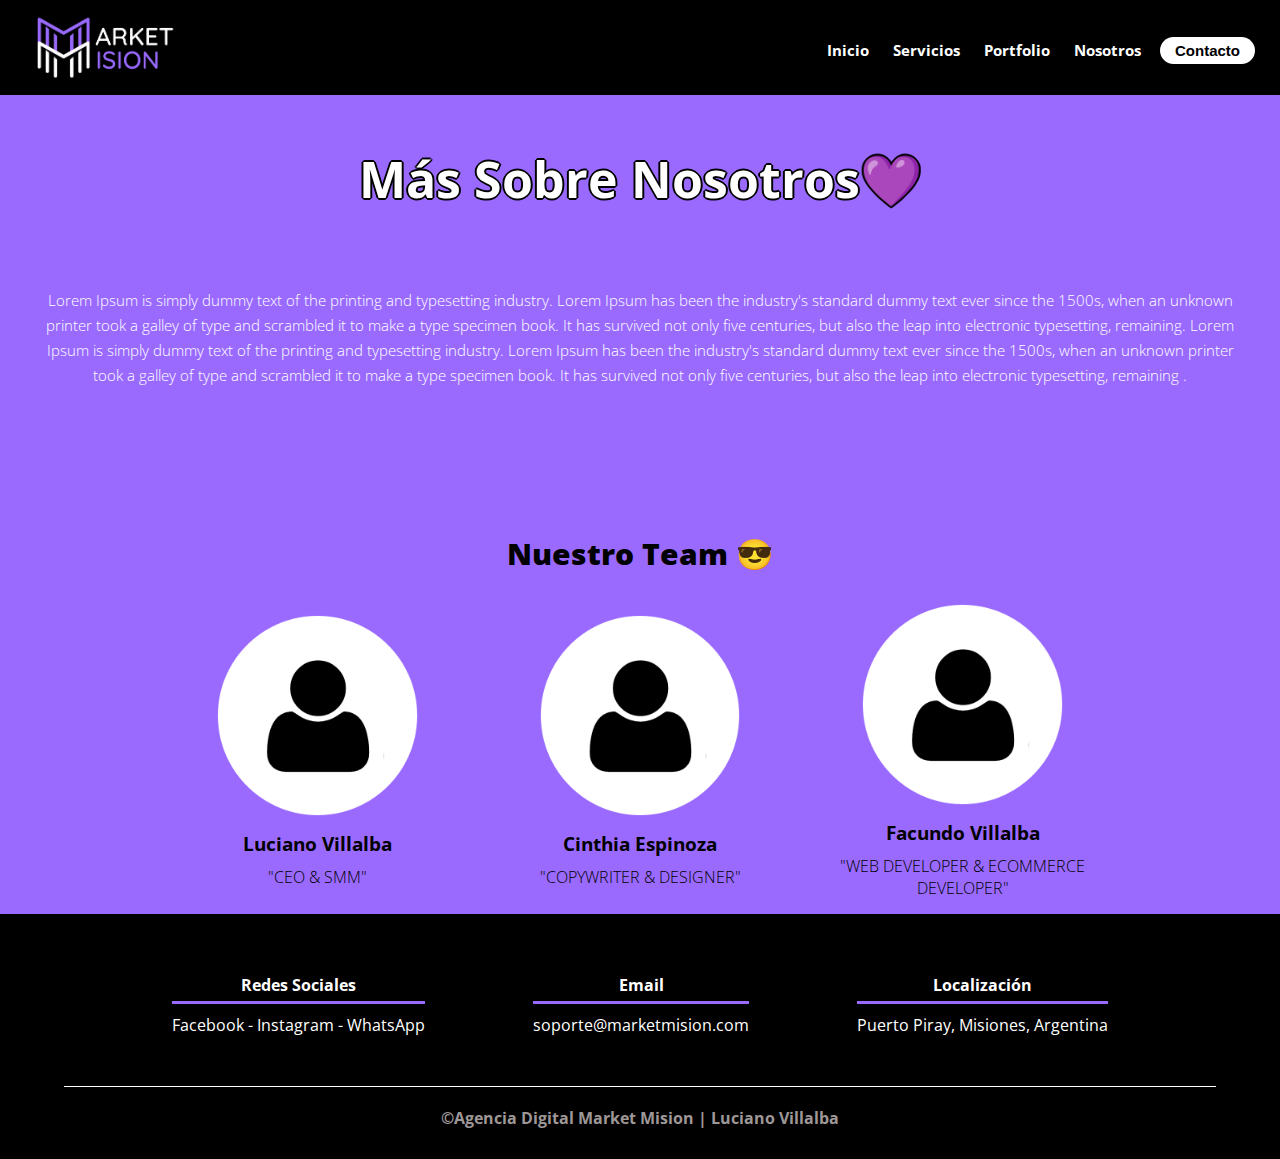
==== pages/about.html @ 04b1ba53 "primer cambio" ====
<!DOCTYPE html>
<html lang="en">

<head>
    <meta charset="UTF-8">
    <meta http-equiv="X-UA-Compatible" content="IE=edge">
    <meta name="viewport" content="width=device-width, initial-scale=1.0">
    <link rel="shortcut icon" href="../assets/img/logo.png" type="image/x-icon">
    <link rel="stylesheet" href="../assets/css/style.css">
    <title>Nosotros</title>
    <link href="https://cdn.jsdelivr.net/npm/bootstrap@5.2.0-beta1/dist/css/bootstrap.min.css" rel="stylesheet" integrity="sha384-0evHe/X+R7YkIZDRvuzKMRqM+OrBnVFBL6DOitfPri4tjfHxaWutUpFmBp4vmVor" crossorigin="anonymous">
</head>

<body>
    <header>
        <a href="../index.html"><img class="logo" src="../assets/img/logo-name.png" alt=""></a>
        <nav>
            <ul>
                <li><a href="../index.html">Inicio</a></li>
                <li><a href="../pages/service.html">Servicios</a></li>
                <li><a href="../pages/portfolio.html">Portfolio</a></li>
                <li><a href="../pages/about.html">Nosotros</a></li>
                <button class="but"><a href="../pages/contact.html">Contacto</a></buttton>
            </ul>
        </nav>    
    </header>
<main class="service-body">
    <section class="content-titulo">
        <article>
            <h1>Más Sobre Nosotros💜</h1>
        </article>
    </section>
        <p class="about-text">
            Lorem Ipsum is simply dummy text of the printing and typesetting industry. Lorem Ipsum has been the industry's standard dummy text ever since the 1500s, when an unknown printer took a galley of type and scrambled it to make a type specimen book. It has
            survived not only five centuries, but also the leap into electronic typesetting, remaining. Lorem Ipsum is simply dummy text of the printing and typesetting industry. Lorem Ipsum has been the industry's standard dummy text ever since the 1500s, when
            an unknown printer took a galley of type and scrambled it to make a type specimen book. It has survived not only five centuries, but also the leap into electronic typesetting, remaining .
        </p>
        <div class="contenedor">
            <h2 class="titulo">Nuestro Team 😎</h2>
            <div class="servicio-contenedor">
                <div class="servicio-i">
                    <img src="../assets/img/team.png" alt="">
                    <h3>Luciano Villalba</h3>
                    <p>"CEO & SMM"</p>
                </div>
                <div class="servicio-i">
                    <img src="../assets/img/team.png" alt="">
                    <h3>Cinthia Espinoza</h3>
                    <p>"COPYWRITER & DESIGNER"</p>
                </div>
                <div class="servicio-i">
                    <img src="../assets/img/team.png" alt="">
                    <h3>Facundo Villalba</h3>
                    <p>"WEB DEVELOPER & ECOMMERCE DEVELOPER"</p>
                </div>
            </div>
        </div>
</main>
    <footer>
        <div class="contenedor-footer">
            <div class="content-f">
                <h4>Redes Sociales</h4>
                <p>Facebook - Instagram - WhatsApp</p>
            </div>
            <div class="content-f">
                <h4>Email</h4>
                <p>soporte@marketmision.com</p>
            </div>
            <div class="content-f">
                <h4>Localización</h4>
                <p>Puerto Piray, Misiones, Argentina</p>
            </div>
        </div>
        <h3 class="titulo-copy">&copy;Agencia Digital Market Mision | Luciano Villalba</h3>
    </footer>
    <script src="https://cdn.jsdelivr.net/npm/bootstrap@5.2.0-beta1/dist/js/bootstrap.bundle.min.js" integrity="sha384-pprn3073KE6tl6bjs2QrFaJGz5/SUsLqktiwsUTF55Jfv3qYSDhgCecCxMW52nD2" crossorigin="anonymous"></script>
</body>

</html>
---- assets/css/style.css ----
@import url('https://fonts.googleapis.com/css2?family=Open+Sans:wght@300&display=swap');
* {
    margin: 0;
    padding: 0;
    box-sizing: border-box;
}

body {
    background: url("https://media.giphy.com/media/OOECJLfSs4Cp6mWW6e/giphy.gif") center no-repeat;
    background-size: cover;
    background-attachment: fixed;
    width: 100%;
    height: 100vh;
    align-items: center;
    text-align: center;
    font-family: 'Open Sans', sans-serif;
}


/* Menú */

header {
    display: flex;
    justify-content: space-between;
    align-items: center;
    padding: 15px 25px 10px;
    background-color: #000;
}

.logo {
    height: 65px;
}

nav ul li {
    display: inline-block;
    padding: 10px 5px 2px;
    margin-right: 10px;
}

nav ul li a {
    color: #fff;
    text-decoration: none;
    font-size: 15px;
    font-weight: bold;
}

nav ul li a:hover {
    color: #fff;
}

li>a::after {
    content: "";
    display: block;
    margin: auto;
    height: 3px;
    width: 0;
    top: 5px;
    background: transparent;
    transition: all 0.3s;
    margin-top: 5px;
}

li>a:hover::after {
    width: 100%;
    background: #fff;
}

.but {
    padding: 5px 15px;
    border-radius: 20px;
    border: none;
    background-color: #fff;
}

.but a {
    color: #000;
    font-size: 15px;
    text-decoration: none;
    font-weight: bold;
}

ul .but:hover,
ul .but a:hover {
    background-color: #3b1d7d;
    color: #fff;
    transition: all 0.3s;
}


/* Encabezado */

.content-titulo {
    padding: 50px;
    display: flex;
    justify-content: center;
    height: 75%;
    align-items: center;
}

.content-titulo h1 {
    font-size: 50px;
    color: #fff;
    font-weight: bold;
    text-shadow: 2px 0 0 #000, -2px 0 0 #000, 0 2px 0 #000, 0 -2px 0 #000, 1px 1px #000, -1px -1px 0 #000, 1px -1px 0 #000, -1px 1px 0 #000;
}

article {
    width: 750px;
    text-align: center;
}

input {
    padding: 12px;
    border: none;
    margin: 10px 0;
    border-radius: 15px;
}

input[value="Ver Más"] {
    font-size: 15px;
    color: #fff;
    background-color: #3b1d7d;
    font-weight: bold;
    cursor: pointer;
    padding: 10px 25px;
}

input[value="Ver Más"]:hover {
    background-color: #fff;
    color: #3b1d7d;
    transition: all .5s;
}


/* Sección ¿Que hacemos? */

.about-services {
    margin-top: 100px;
    background: #9a6aff;
    padding-bottom: 30px;
}

.contenedor {
    padding: 15px 0;
    width: 70%;
    margin: auto;
}

.titulo {
    color: #000;
    font-size: 30px;
    text-align: center;
    margin: 30px 0px;
    font-weight: 900;
}

.servicio-contenedor {
    display: flex;
    justify-content: space-between;
    align-items: center;
}

.servicio-i {
    box-sizing: border-box;
    width: 28%;
    text-align: center;
}

.servicio-i img {
    width: 80%;
}

.servicio-i h3 {
    margin: 10px 0;
}

.servicio-i p {
    font-weight: 300;
    text-align: center;
}

.fondo {
    background-color: #fff;
}


/* grilla */

.grid {
    display: grid;
    background-color: #fff;
    padding-bottom: 3em;
    padding-top: 1em;
    grid-template-columns: repeat(4, 1fr);
    grid-auto-rows: 160px;
    grid-template-areas: "img1 img1 img2 img3" "img1 img1 img4 img4";
    gap: .8em;
}

.galeria__pic {
    position: relative;
    overflow: hidden;
}

.img1 {
    grid-area: img1;
}

.img2 {
    grid-area: img2;
}

.img3 {
    grid-area: img3;
}

.img4 {
    grid-area: img4;
}

.galeria-i {
    width: 100%;
    height: 100%;
    object-fit: cover;
}


/* placa de bootstrap*/

.bg-bs {
    background-color: #3b1d7d;
}

.bg-bs input {
    margin-top: 25px;
    font-size: 15px;
    background-color: #3b1d7d;
    color: #fff;
    font-weight: bold;
    border: 2px solid #9a6aff;
}

.bg-bs input:hover {
    background-color: #fff;
    color: #3b1d7d;
    transition: all .4s;
}


/* Pie de página */

footer {
    background: #000;
    padding: 60px 0 30px 0;
    margin: auto;
}

.contenedor-footer {
    padding: 0;
    display: flex;
    width: 90%;
    justify-content: space-evenly;
    margin: auto;
    padding-bottom: 50px;
    border-bottom: 1px solid #fff;
}

.content-f {
    box-sizing: border-box;
    text-align: center;
}

.content-f h4 {
    color: #fff;
    border-bottom: 3px solid #9a6aff;
    padding-bottom: 5px;
    margin-bottom: 10px;
}

.content-f p {
    color: #fff;
}

.titulo-copy {
    text-align: center;
    font-size: 16px;
    margin: 20px 0 0 0;
    color: #9e9797;
}


/* ------------------------------------------------ */


/* Página Servicios*/

.service-body {
    background-color: #9a6aff;
    text-align: center;
}

.cont-serv {
    width: 29%;
    display: inline-block;
    justify-content: space-around;
    padding: 0px 15px;
    position: relative;
}

.cont-s-caja {
    background: #3b1d7d none repeat scroll 0 0;
    border: 2px solid #fff;
    margin: 30px;
    padding: 30px;
    position: relative;
    text-align: center;
    color: #fff;
    border-radius: 15px;
}

.cont-s-caja h3 {
    font-size: 15px;
}

.cont-s-caja p {
    margin: 25px;
}

.btn-serv {
    font-size: 13px;
    color: #fff;
    font-weight: bold;
    border-radius: 28px;
    background: #9a6aff;
    text-decoration: none;
    padding: 10px;
    cursor: pointer;
}


/* Página de Portafolio*/

.galeria-portfolio {
    display: flex;
    justify-content: space-evenly;
    flex-wrap: wrap;
}

.imagen-portfolio {
    width: 24%;
    margin-bottom: 10px;
    height: 200px;
    overflow: hidden;
    position: relative;
    cursor: pointer;
    box-shadow: 0 0 6px 0 rgb(0 0 0 / 50%);
}

.imagen-portfolio img {
    width: 100%;
    height: 100%;
    object-fit: cover;
    display: block;
}

.hover-img {
    position: absolute;
    width: 100%;
    height: 100%;
    top: 0;
    transform: scale(0);
    background: #3b1d7db9;
    transition: transform .5s;
    display: flex;
    justify-content: center;
    align-items: center;
    flex-direction: column;
}

.hover-img img {
    width: 120px;
    height: 120px;
}

.hover-img p {
    color: #fff;
    font-size: 20px;
    font-weight: bold;
}

.imagen-portfolio:hover .hover-img {
    transform: scale(1);
}


/* Página Nosotros*/

.about-text {
    margin: 25px 45px 0px;
    max-width: 100%;
    min-height: 200px;
    padding: 0;
    color: #fff;
    font-size: 15px;
    font-weight: 300;
    line-height: 25px;
}


/* Página de Contacto*/

form {
    padding: 30px 25px 25px;
    margin: 45px 150px;
    border: 3px solid #fff;
    border-radius: 20px;
    background-color: black;
    text-align: center;
}

form input,
form textarea {
    font-size: 15px;
    padding: 12px;
    margin: 12px auto;
    border: 1px solid #fff;
    color: #fff;
    background-color: #292929;
    border-radius: 4px;
    display: block;
    width: 50vw;
}

form textarea {
    height: 100px;
    resize: none;
}

form input[type="submit"] {
    max-width: 15vw;
    padding: 10px 0px;
    cursor: pointer;
}


/* ----------- Responsive --------------- */

@media screen and (max-width:768px) {
    header {
        background-position: center;
    }
    /* Galeria */
    .imagen-portfolio {
        width: 44%;
    }
    /* servicios */
    .servicio-contenedor {
        justify-content: center;
        flex-direction: column;
    }
    .servicio-i {
        width: 100%;
        text-align: center;
        font-size: 15px;
    }
    .servicio-i:nth-child(1),
    .servicio-i:nth-child(2) {
        margin-bottom: 60px;
    }
    .servicio-i img {
        width: 90%;
    }
    /* footer */
    .contenedor-footer {
        flex-direction: column;
        border: none;
    }
    .content-f {
        margin-bottom: 20px;
        text-align: center;
    }
    .content-f h4 {
        border: none;
    }
    .content-f p {
        color: #ccc;
        border-bottom: 1px solid #9a6aff;
        padding-bottom: 20px;
    }
    .titulo-copy {
        font-size: 15px;
    }
}

@media screen and (max-width: 480px) {
    /* Menú*/
    nav {
        text-align: right;
        padding: 30px 0 0 0;
    }
    nav ul li {
        flex-direction: column;
        margin-right: 5px;
        font-size: 15px;
    }
    h1 {
        font-size: 35px;
    }
    /* Galeria*/
    .imagen-portfolio {
        width: 95%;
    }
    /* footer */
    .contenedor-footer {
        flex-direction: column;
        border: none;
    }
    .content-f {
        margin-bottom: 20px;
        text-align: center;
    }
    .content-f h4 {
        border: none;
    }
    .content-f p {
        color: #ccc;
        border-bottom: 1px solid #9a6aff;
        padding-bottom: 20px;
    }
    .titulo-copy {
        font-size: 15px;
    }
}
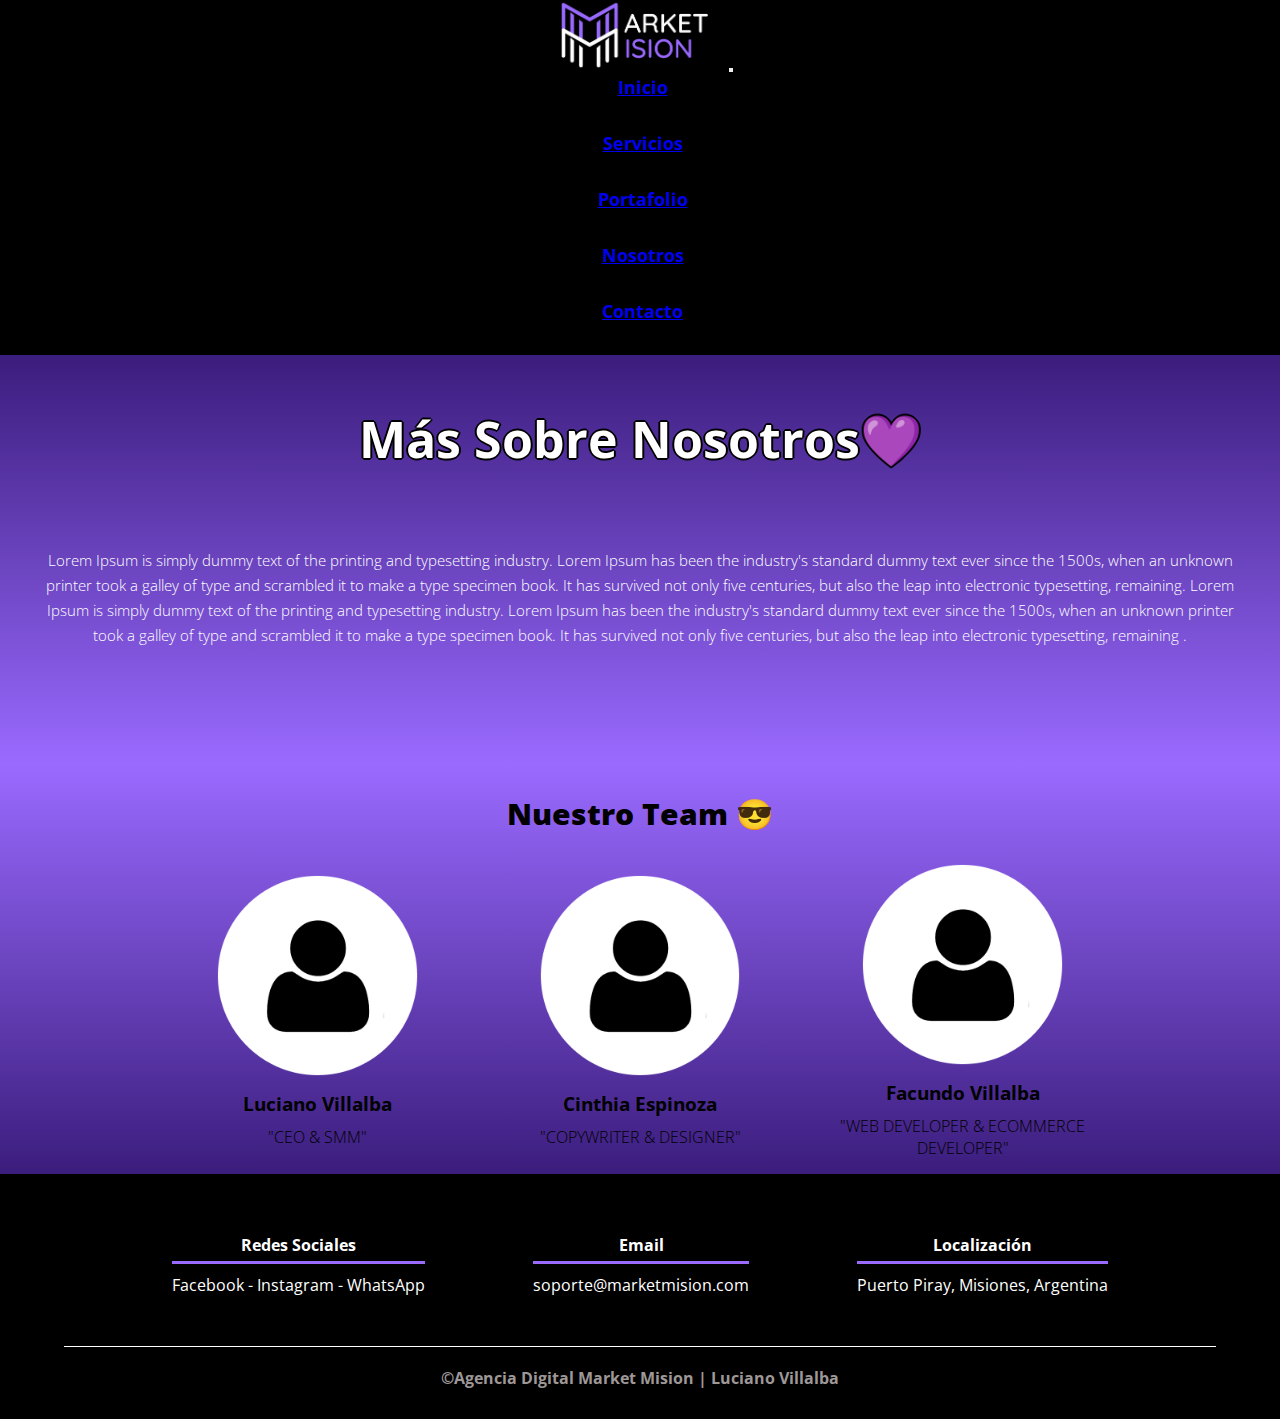
==== commit 130376dd: "bs-agregado" ====
--- a/pages/about.html
+++ b/pages/about.html
@@ -12,28 +12,48 @@
 </head>
 
 <body>
-    <header>
-        <a href="../index.html"><img class="logo" src="../assets/img/logo-name.png" alt=""></a>
-        <nav>
-            <ul>
-                <li><a href="../index.html">Inicio</a></li>
-                <li><a href="../pages/service.html">Servicios</a></li>
-                <li><a href="../pages/portfolio.html">Portfolio</a></li>
-                <li><a href="../pages/about.html">Nosotros</a></li>
-                <button class="but"><a href="../pages/contact.html">Contacto</a></buttton>
-            </ul>
-        </nav>    
-    </header>
-<main class="service-body">
-    <section class="content-titulo">
-        <article>
-            <h1>Más Sobre Nosotros💜</h1>
-        </article>
-    </section>
+    <div class="bg-nav">
+        <nav class="navbar-style navbar navbar-expand-sm navbar-dark ">
+            <div class="container-fluid">
+                <a href="#" class="navbar-brand"><img class="logo" src="../assets/img/logo-name.png" alt=""></a>
+                <button type="button" class="navbar-toggler" data-bs-toggle="collapse" data-bs-target="#MenuNavegacion">
+                            <span class="navbar-toggler-icon"></span>
+                    </button>
+            </div>
+
+            <div id="MenuNavegacion" class="collapse navbar-collapse">
+                <ul class="navbar-nav ms-3">
+                    <li class="nav-item">
+                        <a class="nav-link text-white" href="../index.html">Inicio</a>
+                    </li>
+                    <li class="nav-item">
+                        <a class="nav-link text-white" href="service.html">Servicios</a>
+                    </li>
+                    <li class="nav-item">
+                        <a class="nav-link text-white" href="portfolio.html">Portafolio</a>
+                    </li>
+                    <li class="nav-item">
+                        <a class="nav-link text-white" href="about.html">Nosotros</a>
+                    </li>
+                </ul>
+                <ul class="navbar-nav ms-3">
+                    <li class="nav-item">
+                        <a class="nav-link text-nowrap text-white" href="contact.html">Contacto</a>
+                    </li>
+                </ul>
+            </div>
+        </nav>
+    </div>
+    <main class="service-body">
+        <section class="content-titulo">
+            <article>
+                <h1>Más Sobre Nosotros💜</h1>
+            </article>
+        </section>
         <p class="about-text">
             Lorem Ipsum is simply dummy text of the printing and typesetting industry. Lorem Ipsum has been the industry's standard dummy text ever since the 1500s, when an unknown printer took a galley of type and scrambled it to make a type specimen book. It has
-            survived not only five centuries, but also the leap into electronic typesetting, remaining. Lorem Ipsum is simply dummy text of the printing and typesetting industry. Lorem Ipsum has been the industry's standard dummy text ever since the 1500s, when
-            an unknown printer took a galley of type and scrambled it to make a type specimen book. It has survived not only five centuries, but also the leap into electronic typesetting, remaining .
+            survived not only five centuries, but also the leap into electronic typesetting, remaining. Lorem Ipsum is simply dummy text of the printing and typesetting industry. Lorem Ipsum has been the industry's standard dummy text ever since the 1500s,
+            when an unknown printer took a galley of type and scrambled it to make a type specimen book. It has survived not only five centuries, but also the leap into electronic typesetting, remaining .
         </p>
         <div class="contenedor">
             <h2 class="titulo">Nuestro Team 😎</h2>
@@ -55,7 +75,7 @@
                 </div>
             </div>
         </div>
-</main>
+    </main>
     <footer>
         <div class="contenedor-footer">
             <div class="content-f">
--- a/assets/css/style.css
+++ b/assets/css/style.css
@@ -19,33 +19,23 @@
 
 /* Menú */
 
-header {
-    display: flex;
-    justify-content: space-between;
-    align-items: center;
-    padding: 15px 25px 10px;
+.bg-nav {
     background-color: #000;
+    font-family: 'Open Sans', sans-serif;
 }
 
 .logo {
-    height: 65px;
-}
-
-nav ul li {
-    display: inline-block;
-    padding: 10px 5px 2px;
-    margin-right: 10px;
-}
-
-nav ul li a {
-    color: #fff;
-    text-decoration: none;
-    font-size: 15px;
-    font-weight: bold;
-}
-
-nav ul li a:hover {
-    color: #fff;
+    width: 10em;
+}
+
+.navbar-style {
+    font-weight: bold;
+    font-size: 1.1rem;
+    margin: 0px 25px;
+}
+
+.navbar-style ul li a {
+    margin: 2px 5px 0px;
 }
 
 li>a::after {
@@ -65,27 +55,6 @@
     background: #fff;
 }
 
-.but {
-    padding: 5px 15px;
-    border-radius: 20px;
-    border: none;
-    background-color: #fff;
-}
-
-.but a {
-    color: #000;
-    font-size: 15px;
-    text-decoration: none;
-    font-weight: bold;
-}
-
-ul .but:hover,
-ul .but a:hover {
-    background-color: #3b1d7d;
-    color: #fff;
-    transition: all 0.3s;
-}
-
 
 /* Encabezado */
 
@@ -136,7 +105,7 @@
 
 .about-services {
     margin-top: 100px;
-    background: #9a6aff;
+    background: linear-gradient(#9a6aff, #684aaa, #3b1d7d);
     padding-bottom: 30px;
 }
 
@@ -181,47 +150,6 @@
 
 .fondo {
     background-color: #fff;
-}
-
-
-/* grilla */
-
-.grid {
-    display: grid;
-    background-color: #fff;
-    padding-bottom: 3em;
-    padding-top: 1em;
-    grid-template-columns: repeat(4, 1fr);
-    grid-auto-rows: 160px;
-    grid-template-areas: "img1 img1 img2 img3" "img1 img1 img4 img4";
-    gap: .8em;
-}
-
-.galeria__pic {
-    position: relative;
-    overflow: hidden;
-}
-
-.img1 {
-    grid-area: img1;
-}
-
-.img2 {
-    grid-area: img2;
-}
-
-.img3 {
-    grid-area: img3;
-}
-
-.img4 {
-    grid-area: img4;
-}
-
-.galeria-i {
-    width: 100%;
-    height: 100%;
-    object-fit: cover;
 }
 
 
@@ -295,7 +223,7 @@
 /* Página Servicios*/
 
 .service-body {
-    background-color: #9a6aff;
+    background: linear-gradient(#3b1d7d, #9a6aff, #3b1d7d);
     text-align: center;
 }
 
@@ -316,6 +244,11 @@
     text-align: center;
     color: #fff;
     border-radius: 15px;
+}
+
+.cont-s-caja:hover {
+    transform: scale(1.1);
+    transition: all .5s;
 }
 
 .cont-s-caja h3 {
@@ -446,9 +379,6 @@
 /* ----------- Responsive --------------- */
 
 @media screen and (max-width:768px) {
-    header {
-        background-position: center;
-    }
     /* Galeria */
     .imagen-portfolio {
         width: 44%;
@@ -493,19 +423,6 @@
 }
 
 @media screen and (max-width: 480px) {
-    /* Menú*/
-    nav {
-        text-align: right;
-        padding: 30px 0 0 0;
-    }
-    nav ul li {
-        flex-direction: column;
-        margin-right: 5px;
-        font-size: 15px;
-    }
-    h1 {
-        font-size: 35px;
-    }
     /* Galeria*/
     .imagen-portfolio {
         width: 95%;
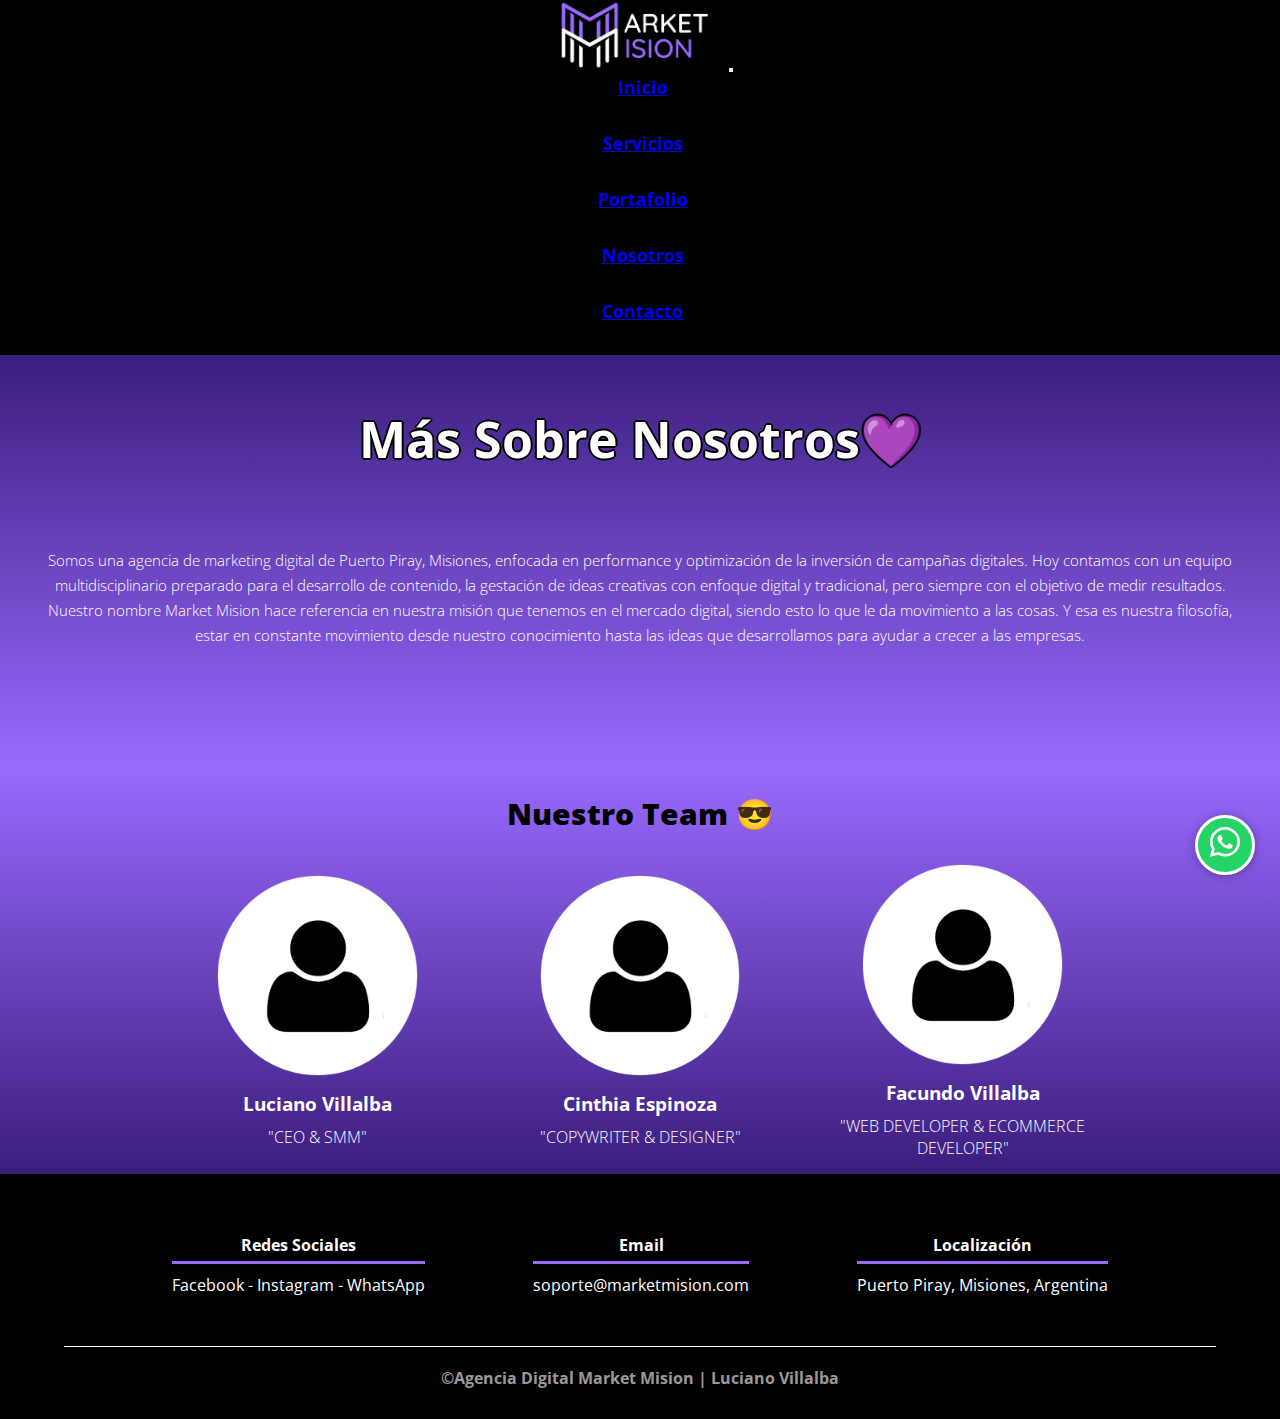
==== commit 16d8e450: "cambio-resp" ====
--- a/pages/about.html
+++ b/pages/about.html
@@ -9,13 +9,15 @@
     <link rel="stylesheet" href="../assets/css/style.css">
     <title>Nosotros</title>
     <link href="https://cdn.jsdelivr.net/npm/bootstrap@5.2.0-beta1/dist/css/bootstrap.min.css" rel="stylesheet" integrity="sha384-0evHe/X+R7YkIZDRvuzKMRqM+OrBnVFBL6DOitfPri4tjfHxaWutUpFmBp4vmVor" crossorigin="anonymous">
+    <link rel="stylesheet" href="https://cdn.jsdelivr.net/npm/bootstrap-icons@1.8.3/font/bootstrap-icons.css">
 </head>
 
 <body>
+    <a href="https://wa.me/5493751542986?text=Hola,%20quisiera%20más%20información%20sobre..." class="whatsapp" target="_blank"><i class="bi bi-whatsapp"></i></a>
     <div class="bg-nav">
         <nav class="navbar-style navbar navbar-expand-sm navbar-dark ">
             <div class="container-fluid">
-                <a href="#" class="navbar-brand"><img class="logo" src="../assets/img/logo-name.png" alt=""></a>
+                <a href="../index.html" class="navbar-brand"><img class="logo" src="../assets/img/logo-name.png" alt=""></a>
                 <button type="button" class="navbar-toggler" data-bs-toggle="collapse" data-bs-target="#MenuNavegacion">
                             <span class="navbar-toggler-icon"></span>
                     </button>
@@ -50,11 +52,9 @@
                 <h1>Más Sobre Nosotros💜</h1>
             </article>
         </section>
-        <p class="about-text">
-            Lorem Ipsum is simply dummy text of the printing and typesetting industry. Lorem Ipsum has been the industry's standard dummy text ever since the 1500s, when an unknown printer took a galley of type and scrambled it to make a type specimen book. It has
-            survived not only five centuries, but also the leap into electronic typesetting, remaining. Lorem Ipsum is simply dummy text of the printing and typesetting industry. Lorem Ipsum has been the industry's standard dummy text ever since the 1500s,
-            when an unknown printer took a galley of type and scrambled it to make a type specimen book. It has survived not only five centuries, but also the leap into electronic typesetting, remaining .
-        </p>
+        <p class="about-text">Somos una agencia de marketing digital de Puerto Piray, Misiones, enfocada en performance y optimización de la inversión de campañas digitales. Hoy contamos con un equipo multidisciplinario preparado para el desarrollo de contenido, la gestación
+            de ideas creativas con enfoque digital y tradicional, pero siempre con el objetivo de medir resultados. Nuestro nombre Market Mision hace referencia en nuestra misión que tenemos en el mercado digital, siendo esto lo que le da movimiento a
+            las cosas. Y esa es nuestra filosofía, estar en constante movimiento desde nuestro conocimiento hasta las ideas que desarrollamos para ayudar a crecer a las empresas.</p>
         <div class="contenedor">
             <h2 class="titulo">Nuestro Team 😎</h2>
             <div class="servicio-contenedor">
--- a/assets/css/style.css
+++ b/assets/css/style.css
@@ -30,7 +30,7 @@
 
 .navbar-style {
     font-weight: bold;
-    font-size: 1.1rem;
+    font-size: 1.1em;
     margin: 0px 25px;
 }
 
@@ -140,16 +140,14 @@
 }
 
 .servicio-i h3 {
+    color: #fff;
     margin: 10px 0;
 }
 
 .servicio-i p {
+    color: #fff;
     font-weight: 300;
     text-align: center;
-}
-
-.fondo {
-    background-color: #fff;
 }
 
 
@@ -217,6 +215,33 @@
 }
 
 
+/* Botón WhatsApp */
+
+.whatsapp {
+    position: fixed;
+    width: 60px;
+    height: 60px;
+    bottom: 25px;
+    right: 25px;
+    padding: 3px 2px 10px;
+    background-color: #25d366;
+    color: #FFF;
+    box-shadow: 0px 1px 10px rgb(0 0 0 / 30%);
+    border-radius: 50px;
+    border: 3px solid #fff;
+    text-align: center;
+    font-size: 30px;
+    z-index: 99;
+}
+
+.whatsapp:hover {
+    background-color: #fff;
+    color: #25d366;
+    border: 3px solid #25d366;
+    transition: all .5s;
+}
+
+
 /* ------------------------------------------------ */
 
 
@@ -246,7 +271,7 @@
     border-radius: 15px;
 }
 
-.cont-s-caja:hover {
+.cont-serv:hover {
     transform: scale(1.1);
     transition: all .5s;
 }
@@ -256,7 +281,7 @@
 }
 
 .cont-s-caja p {
-    margin: 25px;
+    margin: 0px 25px 25px;
 }
 
 .btn-serv {
@@ -268,6 +293,13 @@
     text-decoration: none;
     padding: 10px;
     cursor: pointer;
+}
+
+.btn-serv:hover {
+    border: 2px solid #fff;
+    background: #3b1d7d;
+    transition: all .4s;
+    color: #fff;
 }
 
 
@@ -343,12 +375,28 @@
 /* Página de Contacto*/
 
 form {
-    padding: 30px 25px 25px;
+    padding: 50px 25px 25px;
     margin: 45px 150px;
     border: 3px solid #fff;
     border-radius: 20px;
-    background-color: black;
-    text-align: center;
+    background-color: #000;
+    text-align: center;
+}
+
+form>div {
+    position: absolute;
+    top: 45%;
+    left: 50%;
+    padding: 10px 10px 5px;
+    transform: translate(-50%, -50%);
+    background-color: #000;
+    border: 3px solid #fff;
+    border-radius: 50px;
+    text-align: center;
+}
+
+form>div>img {
+    width: 90px;
 }
 
 form input,
@@ -420,6 +468,35 @@
     .titulo-copy {
         font-size: 15px;
     }
+    /* ----- service -----*/
+    .cont-lg {
+        justify-content: center;
+        flex-direction: column;
+    }
+    .cont-serv {
+        width: 100%;
+        text-align: center;
+        font-size: 16px;
+    }
+    /* ----- contact -----*/
+    form {
+        margin: 20px 15px;
+        padding: 50px 10px;
+    }
+    form>div {
+        display: none;
+    }
+    form>div>img {
+        width: 50px;
+    }
+    form textarea,
+    form input {
+        width: 50vw;
+        font-size: 10px;
+    }
+    form input[type="submit"] {
+        width: 10vw;
+    }
 }
 
 @media screen and (max-width: 480px) {
@@ -447,4 +524,19 @@
     .titulo-copy {
         font-size: 15px;
     }
+    /* ----- contact -----*/
+    form {
+        margin: 20px 15px;
+        padding: 50px 15px;
+    }
+    form>div {
+        display: none;
+    }
+    form textarea,
+    form input {
+        width: 20vh;
+    }
+    form input[type="submit"] {
+        width: 20vw;
+    }
 }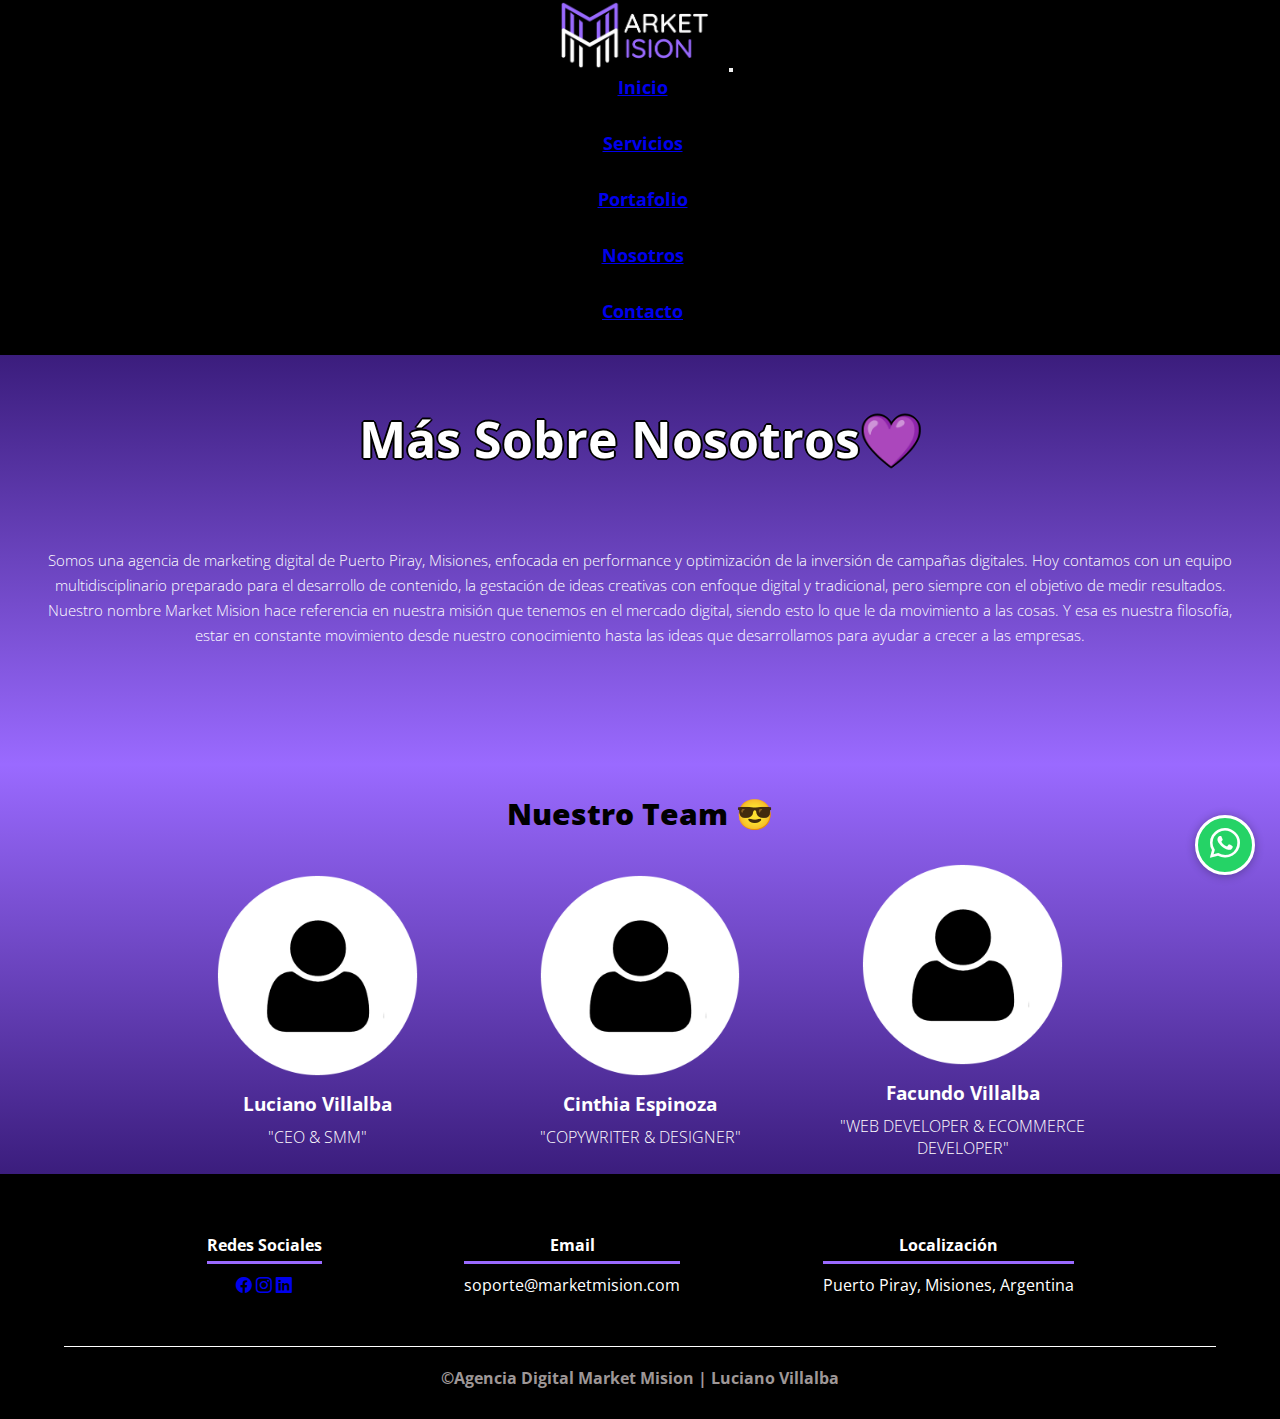
==== commit 4045e2ea: "segunda-prepa" ====
--- a/pages/about.html
+++ b/pages/about.html
@@ -80,7 +80,13 @@
         <div class="contenedor-footer">
             <div class="content-f">
                 <h4>Redes Sociales</h4>
-                <p>Facebook - Instagram - WhatsApp</p>
+                <ul class="list-unstyled">
+                    <li class="d-flex justify-content-evenly">
+                        <a href="#"><i class="bi bi-facebook fs-3 text-white"></i></a>
+                        <a href="#"><i class="bi bi-instagram fs-3 text-white"></i></a>
+                        <a href="#"><i class="bi bi-linkedin fs-3 text-white"></i></a>
+                    </li>
+                </ul>
             </div>
             <div class="content-f">
                 <h4>Email</h4>
--- a/assets/css/style.css
+++ b/assets/css/style.css
@@ -38,7 +38,7 @@
     margin: 2px 5px 0px;
 }
 
-li>a::after {
+nav ul li>a::after {
     content: "";
     display: block;
     margin: auto;
@@ -69,12 +69,19 @@
 .content-titulo h1 {
     font-size: 50px;
     color: #fff;
-    font-weight: bold;
     text-shadow: 2px 0 0 #000, -2px 0 0 #000, 0 2px 0 #000, 0 -2px 0 #000, 1px 1px #000, -1px -1px 0 #000, 1px -1px 0 #000, -1px 1px 0 #000;
 }
 
+.content-titulo h3 {
+    margin: 25px 0px;
+    font-size: 25px;
+    letter-spacing: 3px;
+    color: #ccc;
+    text-shadow: 1px 0 0 #000, -1px 0 0 #000, 0 1px 0 #000, 0 -1px 0 #000, 1px 1px #000, -1px -1px 0 #000, 1px -1px 0 #000, -1px 1px 0 #000;
+}
+
 article {
-    width: 750px;
+    width: 780px;
     text-align: center;
 }
 
@@ -85,7 +92,7 @@
     border-radius: 15px;
 }
 
-input[value="Ver Más"] {
+input[value="Ver más"] {
     font-size: 15px;
     color: #fff;
     background-color: #3b1d7d;
@@ -94,17 +101,55 @@
     padding: 10px 25px;
 }
 
-input[value="Ver Más"]:hover {
+input[value="Ver más"]:hover {
     background-color: #fff;
     color: #3b1d7d;
     transition: all .5s;
 }
 
 
+/* primer section */
+
+.bg-first {
+    margin-top: 100px;
+    height: 420px;
+    background: linear-gradient(#fff, #ccc, #9a6aff);
+    padding: 90px 0px;
+    text-align: center;
+}
+
+.bg-first h3 {
+    font-size: 36px;
+    margin-bottom: 20px;
+    text-transform: uppercase;
+    color: #3b1d7d;
+    letter-spacing: 0.05em;
+}
+
+.bg-first p {
+    margin: 45px 120px;
+    font-size: 15px;
+    font-weight: bold;
+    font-family: 'Comic Sans', sans-serif;
+}
+
+.bg-first .bt-init {
+    border: 2px solid #3b1d7d;
+    border-radius: 30px;
+    color: #3b1d7d;
+}
+
+.bg-first .bt-init:hover {
+    background-color: #3b1d7d;
+    color: #fff;
+    border: 2px solid #fff;
+    transition: all .2s;
+}
+
+
 /* Sección ¿Que hacemos? */
 
 .about-services {
-    margin-top: 100px;
     background: linear-gradient(#9a6aff, #684aaa, #3b1d7d);
     padding-bottom: 30px;
 }
@@ -178,7 +223,7 @@
 footer {
     background: #000;
     padding: 60px 0 30px 0;
-    margin: auto;
+    margin: auto auto 0px;
 }
 
 .contenedor-footer {
@@ -223,7 +268,7 @@
     height: 60px;
     bottom: 25px;
     right: 25px;
-    padding: 3px 2px 10px;
+    padding: 4px 2px 10px;
     background-color: #25d366;
     color: #FFF;
     box-shadow: 0px 1px 10px rgb(0 0 0 / 30%);
@@ -427,6 +472,18 @@
 /* ----------- Responsive --------------- */
 
 @media screen and (max-width:768px) {
+    /* encabezado */
+    .content-titulo {
+        padding: 0px 40px;
+        margin: 10px;
+    }
+    /* primer section */
+    .bg-first {
+        padding: 15px;
+    }
+    .bg-first p {
+        margin: 25px;
+    }
     /* Galeria */
     .imagen-portfolio {
         width: 44%;
@@ -500,6 +557,13 @@
 }
 
 @media screen and (max-width: 480px) {
+    /* primer section */
+    .bg-first {
+        padding: 5px 2px;
+    }
+    .bg-first p {
+        margin: 5px;
+    }
     /* Galeria*/
     .imagen-portfolio {
         width: 95%;
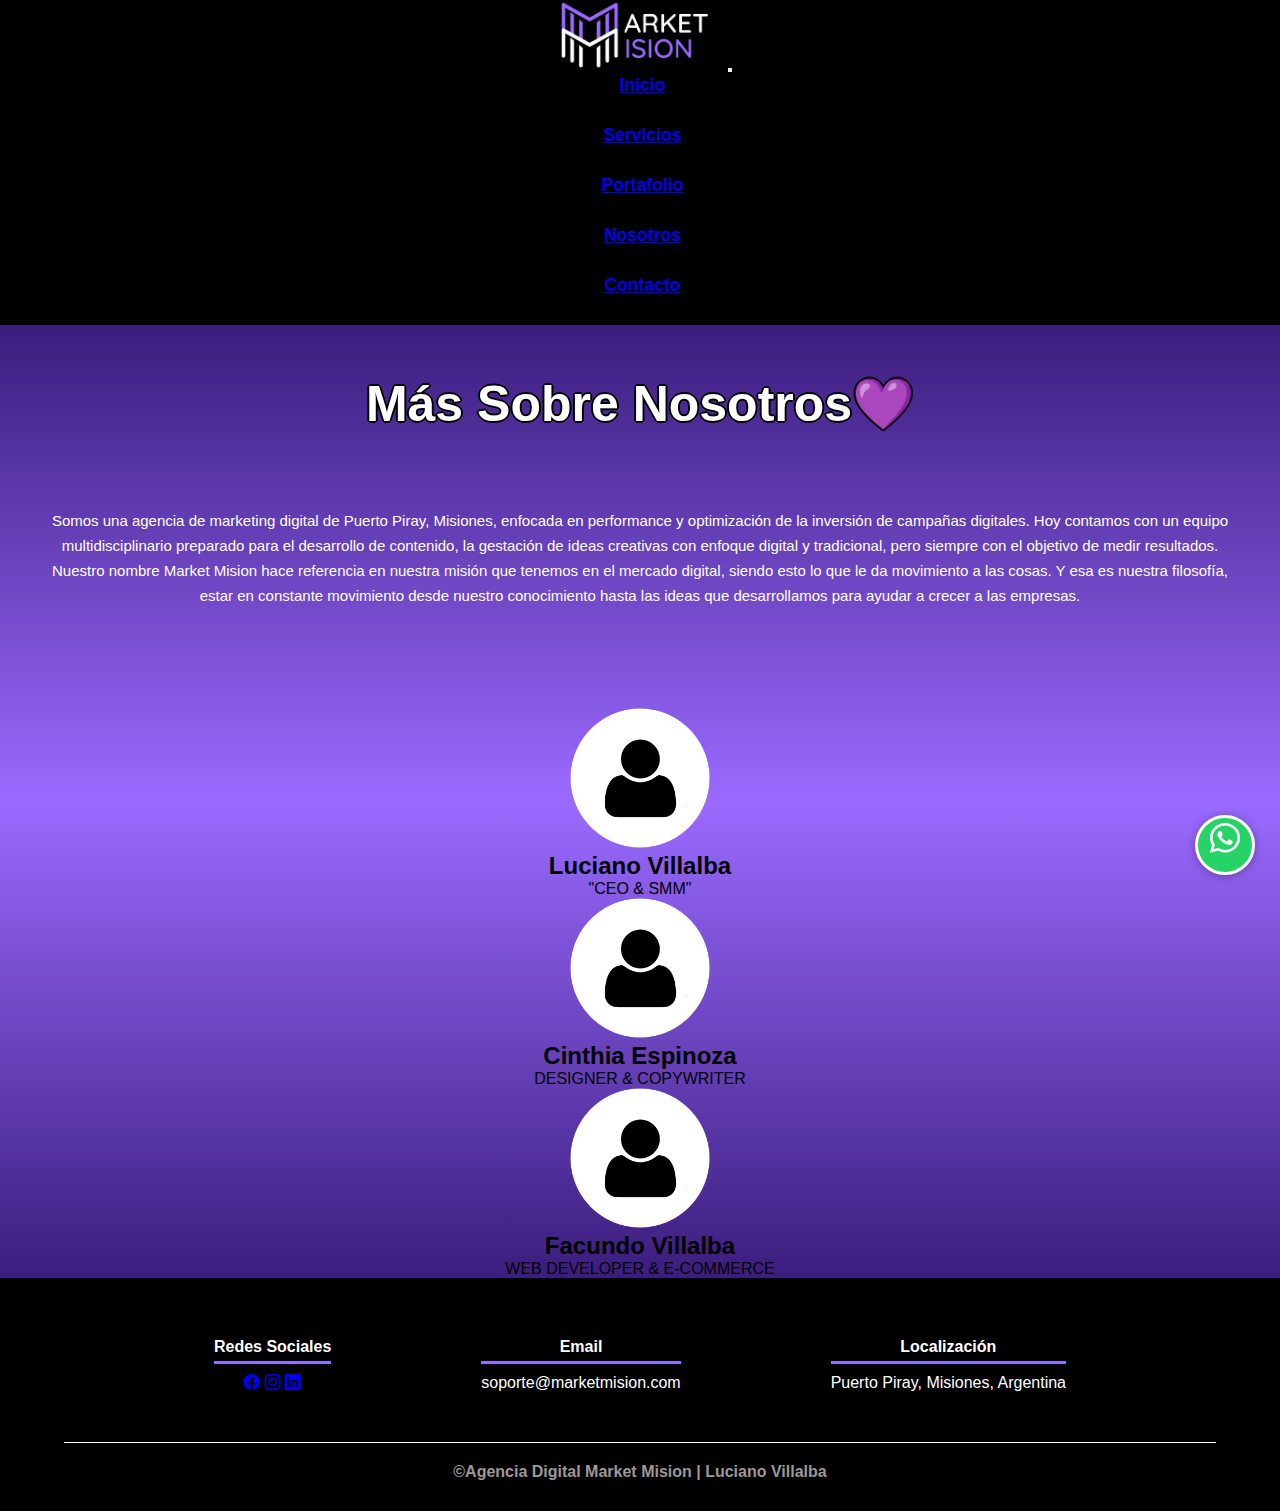
==== commit b5b93a31: "cambios sass" ====
--- a/pages/about.html
+++ b/pages/about.html
@@ -47,6 +47,7 @@
         </nav>
     </div>
     <main class="service-body">
+
         <section class="content-titulo">
             <article>
                 <h1>Más Sobre Nosotros💜</h1>
@@ -55,26 +56,27 @@
         <p class="about-text">Somos una agencia de marketing digital de Puerto Piray, Misiones, enfocada en performance y optimización de la inversión de campañas digitales. Hoy contamos con un equipo multidisciplinario preparado para el desarrollo de contenido, la gestación
             de ideas creativas con enfoque digital y tradicional, pero siempre con el objetivo de medir resultados. Nuestro nombre Market Mision hace referencia en nuestra misión que tenemos en el mercado digital, siendo esto lo que le da movimiento a
             las cosas. Y esa es nuestra filosofía, estar en constante movimiento desde nuestro conocimiento hasta las ideas que desarrollamos para ayudar a crecer a las empresas.</p>
-        <div class="contenedor">
-            <h2 class="titulo">Nuestro Team 😎</h2>
-            <div class="servicio-contenedor">
-                <div class="servicio-i">
-                    <img src="../assets/img/team.png" alt="">
-                    <h3>Luciano Villalba</h3>
+
+        <div class="container marketing">
+            <div class="row pb-5 text-white">
+                <div class="col-lg-4">
+                    <img class="rounded-circle" src="../assets/img/team.png" width="140" height="140">
+                    <h2>Luciano Villalba</h2>
                     <p>"CEO & SMM"</p>
                 </div>
-                <div class="servicio-i">
-                    <img src="../assets/img/team.png" alt="">
-                    <h3>Cinthia Espinoza</h3>
-                    <p>"COPYWRITER & DESIGNER"</p>
+                <div class="col-lg-4">
+                    <img class="rounded-circle" src="../assets/img/team.png" alt="Generic placeholder image" width="140" height="140">
+                    <h2>Cinthia Espinoza</h2>
+                    <p>DESIGNER & COPYWRITER</p>
                 </div>
-                <div class="servicio-i">
-                    <img src="../assets/img/team.png" alt="">
-                    <h3>Facundo Villalba</h3>
-                    <p>"WEB DEVELOPER & ECOMMERCE DEVELOPER"</p>
+                <div class="col-lg-4">
+                    <img class="rounded-circle" src="../assets/img/team.png" alt="Generic placeholder image" width="140" height="140">
+                    <h2>Facundo Villalba</h2>
+                    <p>WEB DEVELOPER & E-COMMERCE</p>
                 </div>
             </div>
         </div>
+
     </main>
     <footer>
         <div class="contenedor-footer">
--- a/assets/css/style.css
+++ b/assets/css/style.css
@@ -1,606 +1,545 @@
-@import url('https://fonts.googleapis.com/css2?family=Open+Sans:wght@300&display=swap');
+@charset "UTF-8";
 * {
-    margin: 0;
-    padding: 0;
-    box-sizing: border-box;
+  padding: 0;
+  margin: 0;
+  box-sizing: border-box;
+}
+
+.bg-nav {
+  background-color: #000;
+  font-family: "Open Sans", sans-serif;
+}
+.bg-nav .navbar-style {
+  font-weight: bold;
+  font-size: 1.1em;
+  margin: 0px 25px;
+}
+.bg-nav .navbar-style .logo {
+  width: 10em;
+}
+.bg-nav .navbar-style ul li a {
+  margin: 2px 5px 0px;
+}
+.bg-nav .navbar-style ul li a::after {
+  content: "";
+  display: block;
+  margin: auto;
+  height: 3px;
+  width: 0;
+  top: 5px;
+  background: transparent;
+  transition: all 0.3s;
+  margin-top: 5px;
+}
+.bg-nav .navbar-style ul li a:hover::after {
+  width: 100%;
+  background: #fff;
 }
 
 body {
-    background: url("https://media.giphy.com/media/OOECJLfSs4Cp6mWW6e/giphy.gif") center no-repeat;
-    background-size: cover;
-    background-attachment: fixed;
+  background: url("https://media.giphy.com/media/OOECJLfSs4Cp6mWW6e/giphy.gif") center no-repeat;
+  background-size: cover;
+  background-attachment: fixed;
+  width: 100%;
+  height: 100vh;
+  align-items: center;
+  text-align: center;
+  font-family: "Open Sans", sans-serif;
+  /* Encabezado */
+  /* primer section */
+  /* Sección ¿Que hacemos? */
+  /* placa de bootstrap*/
+  /* Botón WhatsApp */
+  /* ------------------------------------------------ */
+  /* Página Servicios*/
+  /* ------------------------------------------------ */
+  /* Página de Portafolio*/
+  /* ------------------------------------------------ */
+  /* Página Nosotros*/
+  /* ------------------------------------------------ */
+  /* Página de Contacto*/
+}
+body .content-titulo {
+  padding: 50px;
+  display: flex;
+  justify-content: center;
+  height: 75%;
+  align-items: center;
+}
+body .content-titulo article {
+  width: 780px;
+  text-align: center;
+}
+body .content-titulo article h1 {
+  font-size: 50px;
+  color: #fff;
+  text-shadow: 2px 0 0 #000, -2px 0 0 #000, 0 2px 0 #000, 0 -2px 0 #000, 1px 1px #000, -1px -1px 0 #000, 1px -1px 0 #000, -1px 1px 0 #000;
+}
+body .content-titulo article h3 {
+  margin: 25px 0px;
+  font-size: 25px;
+  letter-spacing: 3px;
+  color: #ccc;
+  text-shadow: 1px 0 0 #000, -1px 0 0 #000, 0 1px 0 #000, 0 -1px 0 #000, 1px 1px #000, -1px -1px 0 #000, 1px -1px 0 #000, -1px 1px 0 #000;
+}
+body .content-titulo article input {
+  padding: 12px;
+  border: none;
+  margin: 10px 0;
+  border-radius: 15px;
+  font-size: 15px;
+  color: #fff;
+  background-color: #3b1d7d;
+  font-weight: bold;
+  cursor: pointer;
+  padding: 10px 25px;
+}
+body .content-titulo article input:hover {
+  background-color: #fff;
+  color: #3b1d7d;
+  transition: all 0.5s;
+}
+body .bg-first {
+  margin-top: 100px;
+  height: 420px;
+  background: linear-gradient(#fff, #ccc, #9a6aff);
+  padding: 90px 0px;
+  text-align: center;
+}
+body .bg-first h3 {
+  font-size: 36px;
+  margin-bottom: 20px;
+  text-transform: uppercase;
+  color: #3b1d7d;
+  letter-spacing: 0.05em;
+}
+body .bg-first p {
+  margin: 45px 120px;
+  font-size: 15px;
+  font-weight: bold;
+  font-family: "Comic Sans", sans-serif;
+}
+body .bg-first .bt-init {
+  border: 2px solid #3b1d7d;
+  border-radius: 30px;
+  color: #3b1d7d;
+}
+body .bg-first .bt-init:hover {
+  background-color: #3b1d7d;
+  color: #fff;
+  border: 2px solid #fff;
+  transition: all 0.2s;
+}
+body .about-services {
+  background: linear-gradient(#9a6aff, #684aaa, #3b1d7d);
+  padding-bottom: 30px;
+}
+body .about-services .contenedor {
+  padding: 15px 0;
+  width: 70%;
+  margin: auto;
+}
+body .about-services .contenedor .titulo {
+  color: #000;
+  font-size: 30px;
+  text-align: center;
+  margin: 30px 0px;
+  font-weight: 900;
+}
+body .about-services .contenedor .servicio-contenedor {
+  display: flex;
+  justify-content: space-between;
+  align-items: center;
+}
+body .about-services .contenedor .servicio-contenedor .servicio-i {
+  box-sizing: border-box;
+  width: 28%;
+  text-align: center;
+}
+body .about-services .contenedor .servicio-contenedor .servicio-i img {
+  width: 80%;
+}
+body .about-services .contenedor .servicio-contenedor .servicio-i h3 {
+  color: #fff;
+  margin: 10px 0 7px;
+}
+body .about-services .contenedor .servicio-contenedor .servicio-i p {
+  color: #fff;
+  font-weight: 300;
+  text-align: center;
+}
+body .bg-bs {
+  background-color: #3b1d7d;
+}
+body .bg-bs input {
+  margin-top: 25px;
+  font-size: 15px;
+  background-color: #3b1d7d;
+  color: #fff;
+  font-weight: bold;
+  border: 2px solid #9a6aff;
+  border-radius: 20px;
+  padding: 10px;
+}
+body .bg-bs input:hover {
+  background-color: #fff;
+  color: #3b1d7d;
+  transition: all 0.4s;
+}
+body .whatsapp {
+  position: fixed;
+  width: 60px;
+  height: 60px;
+  bottom: 25px;
+  right: 25px;
+  padding: 4px 2px 10px;
+  background-color: #25d366;
+  color: #fff;
+  box-shadow: 0px 1px 10px rgba(0, 0, 0, 0.3);
+  border-radius: 50px;
+  border: 3px solid #fff;
+  text-align: center;
+  font-size: 30px;
+  z-index: 99;
+}
+body .whatsapp:hover {
+  background-color: #fff;
+  color: #25d366;
+  border: 3px solid #25d366;
+  transition: all 0.5s;
+}
+body .service-body {
+  background: linear-gradient(#3b1d7d, #9a6aff, #3b1d7d);
+  text-align: center;
+}
+body .service-body .cont-serv {
+  width: 29%;
+  display: inline-block;
+  justify-content: space-around;
+  padding: 0px 15px;
+  position: relative;
+}
+body .service-body .cont-serv:hover {
+  transform: scale(1.1);
+  transition: all 0.5s;
+}
+body .service-body .cont-serv .cont-s-caja {
+  background: #3b1d7d none repeat scroll 0 0;
+  border: 2px solid #fff;
+  margin: 30px;
+  padding: 30px;
+  position: relative;
+  text-align: center;
+  color: #fff;
+  border-radius: 15px;
+}
+body .service-body .cont-serv .cont-s-caja h3 {
+  font-size: 15px;
+}
+body .service-body .cont-serv .cont-s-caja p {
+  margin: 0px 25px 25px;
+}
+body .service-body .cont-serv .cont-s-caja .btn-serv {
+  font-size: 13px;
+  color: #fff;
+  font-weight: bold;
+  border-radius: 28px;
+  background: #9a6aff;
+  text-decoration: none;
+  padding: 10px;
+  cursor: pointer;
+}
+body .service-body .cont-serv .cont-s-caja .btn-serv:hover {
+  border: 2px solid #fff;
+  background: #3b1d7d;
+  transition: all 0.4s;
+  color: #fff;
+}
+body .galeria-portfolio {
+  display: flex;
+  justify-content: space-evenly;
+  flex-wrap: wrap;
+  padding: 10px 5px;
+}
+body .galeria-portfolio .imagen-portfolio {
+  width: 24%;
+  margin-bottom: 10px;
+  height: 200px;
+  overflow: hidden;
+  position: relative;
+  cursor: pointer;
+  box-shadow: 0 0 6px 0 rgba(0, 0, 0, 0.5);
+}
+body .galeria-portfolio .imagen-portfolio img {
+  width: 100%;
+  height: 100%;
+  -o-object-fit: cover;
+     object-fit: cover;
+  display: block;
+}
+body .galeria-portfolio .imagen-portfolio .hover-img {
+  position: absolute;
+  width: 100%;
+  height: 100%;
+  top: 0;
+  transform: scale(0);
+  background: #3b1d7d;
+  transition: transform 0.5s;
+  display: flex;
+  justify-content: center;
+  align-items: center;
+  flex-direction: column;
+}
+body .galeria-portfolio .imagen-portfolio .hover-img img {
+  width: 120px;
+  height: 120px;
+}
+body .galeria-portfolio .imagen-portfolio .hover-img p {
+  color: #fff;
+  font-size: 20px;
+  font-weight: bold;
+}
+body .galeria-portfolio .imagen-portfolio:hover .hover-img {
+  transform: scale(1);
+}
+body .about-text {
+  margin: 25px 45px 0px;
+  max-width: 100%;
+  min-height: 200px;
+  padding: 0;
+  color: #fff;
+  font-size: 15px;
+  font-weight: 300;
+  line-height: 25px;
+}
+body form {
+  padding: 50px 25px 25px;
+  margin: 45px 150px;
+  border: 3px solid #fff;
+  border-radius: 20px;
+  background-color: #000;
+  text-align: center;
+}
+body form div {
+  position: absolute;
+  top: 45%;
+  left: 50%;
+  padding: 10px 10px 5px;
+  transform: translate(-50%, -50%);
+  background-color: #000;
+  border: 3px solid #fff;
+  border-radius: 50px;
+  text-align: center;
+}
+body form div img {
+  width: 90px;
+}
+body form textarea {
+  font-size: 15px;
+  padding: 12px;
+  margin: 12px auto;
+  border: 1px solid #fff;
+  color: #fff;
+  background-color: #292929;
+  border-radius: 4px;
+  display: block;
+  width: 50vw;
+  height: 100px;
+  resize: none;
+}
+body form input {
+  font-size: 15px;
+  padding: 12px;
+  margin: 12px auto;
+  border: 1px solid #fff;
+  color: #fff;
+  background-color: #292929;
+  border-radius: 4px;
+  display: block;
+  width: 50vw;
+}
+body form [type=submit] {
+  max-width: 15vw;
+  padding: 10px 0px;
+  cursor: pointer;
+}
+
+footer {
+  background: #000;
+  padding: 60px 0 30px 0;
+  margin: auto auto 0px;
+}
+footer .contenedor-footer {
+  padding: 0;
+  display: flex;
+  width: 90%;
+  justify-content: space-evenly;
+  margin: auto;
+  padding-bottom: 50px;
+  border-bottom: 1px solid #fff;
+}
+footer .contenedor-footer .content-f {
+  box-sizing: border-box;
+  text-align: center;
+}
+footer .contenedor-footer .content-f h4 {
+  color: #fff;
+  border-bottom: 3px solid #9a6aff;
+  padding-bottom: 5px;
+  margin-bottom: 10px;
+}
+footer .contenedor-footer .content-f p {
+  color: #fff;
+}
+footer .titulo-copy {
+  text-align: center;
+  font-size: 16px;
+  margin: 20px 0 0 0;
+  color: #9e9797;
+}
+
+/* ----------- Responsive --------------- */
+@media screen and (max-width: 768px) {
+  /* encabezado */
+  .content-titulo {
+    padding: 5px 40px;
+  }
+
+  /* primer section */
+  .bg-first {
+    padding: 15px;
+  }
+  .bg-first p {
+    margin: 25px;
+  }
+
+  /* Galeria */
+  .imagen-portfolio {
+    width: 44%;
+  }
+
+  /* servicios */
+  .servicio-contenedor {
+    justify-content: center;
+    flex-direction: column;
+  }
+  .servicio-contenedor .servicio-i {
     width: 100%;
-    height: 100vh;
-    align-items: center;
     text-align: center;
-    font-family: 'Open Sans', sans-serif;
-}
-
-
-/* Menú */
-
-.bg-nav {
-    background-color: #000;
-    font-family: 'Open Sans', sans-serif;
-}
-
-.logo {
-    width: 10em;
-}
-
-.navbar-style {
-    font-weight: bold;
-    font-size: 1.1em;
-    margin: 0px 25px;
-}
-
-.navbar-style ul li a {
-    margin: 2px 5px 0px;
-}
-
-nav ul li>a::after {
-    content: "";
-    display: block;
-    margin: auto;
-    height: 3px;
-    width: 0;
-    top: 5px;
-    background: transparent;
-    transition: all 0.3s;
-    margin-top: 5px;
-}
-
-li>a:hover::after {
+    font-size: 15px;
+  }
+  .servicio-contenedor .servicio-i:nth-child(1), .servicio-contenedor .servicio-i:nth-child(2) {
+    margin-bottom: 60px;
+  }
+  .servicio-contenedor .servicio-i img {
+    width: 90%;
+  }
+
+  /* footer */
+  .contenedor-footer {
+    flex-direction: column;
+    border: none;
+  }
+  .contenedor-footer .content-f {
+    margin-bottom: 20px;
+    text-align: center;
+  }
+  .contenedor-footer h4 {
+    border: none;
+  }
+  .contenedor-footer p {
+    color: #ccc;
+    border-bottom: 1px solid #9a6aff;
+    padding-bottom: 20px;
+  }
+
+  .titulo-copy {
+    font-size: 15px;
+  }
+
+  /* ----- service -----*/
+  .cont-lg {
+    justify-content: center;
+    flex-direction: column;
+  }
+
+  .cont-serv {
     width: 100%;
-    background: #fff;
-}
-
-
-/* Encabezado */
-
-.content-titulo {
-    padding: 50px;
-    display: flex;
-    justify-content: center;
-    height: 75%;
-    align-items: center;
-}
-
-.content-titulo h1 {
-    font-size: 50px;
-    color: #fff;
-    text-shadow: 2px 0 0 #000, -2px 0 0 #000, 0 2px 0 #000, 0 -2px 0 #000, 1px 1px #000, -1px -1px 0 #000, 1px -1px 0 #000, -1px 1px 0 #000;
-}
-
-.content-titulo h3 {
-    margin: 25px 0px;
-    font-size: 25px;
-    letter-spacing: 3px;
-    color: #ccc;
-    text-shadow: 1px 0 0 #000, -1px 0 0 #000, 0 1px 0 #000, 0 -1px 0 #000, 1px 1px #000, -1px -1px 0 #000, 1px -1px 0 #000, -1px 1px 0 #000;
-}
-
-article {
-    width: 780px;
-    text-align: center;
-}
-
-input {
-    padding: 12px;
-    border: none;
-    margin: 10px 0;
-    border-radius: 15px;
-}
-
-input[value="Ver más"] {
-    font-size: 15px;
-    color: #fff;
-    background-color: #3b1d7d;
-    font-weight: bold;
-    cursor: pointer;
-    padding: 10px 25px;
-}
-
-input[value="Ver más"]:hover {
-    background-color: #fff;
-    color: #3b1d7d;
-    transition: all .5s;
-}
-
-
-/* primer section */
-
-.bg-first {
-    margin-top: 100px;
-    height: 420px;
-    background: linear-gradient(#fff, #ccc, #9a6aff);
-    padding: 90px 0px;
-    text-align: center;
-}
-
-.bg-first h3 {
-    font-size: 36px;
-    margin-bottom: 20px;
-    text-transform: uppercase;
-    color: #3b1d7d;
-    letter-spacing: 0.05em;
-}
-
-.bg-first p {
-    margin: 45px 120px;
-    font-size: 15px;
-    font-weight: bold;
-    font-family: 'Comic Sans', sans-serif;
-}
-
-.bg-first .bt-init {
-    border: 2px solid #3b1d7d;
-    border-radius: 30px;
-    color: #3b1d7d;
-}
-
-.bg-first .bt-init:hover {
-    background-color: #3b1d7d;
-    color: #fff;
-    border: 2px solid #fff;
-    transition: all .2s;
-}
-
-
-/* Sección ¿Que hacemos? */
-
-.about-services {
-    background: linear-gradient(#9a6aff, #684aaa, #3b1d7d);
-    padding-bottom: 30px;
-}
-
-.contenedor {
-    padding: 15px 0;
-    width: 70%;
-    margin: auto;
-}
-
-.titulo {
-    color: #000;
-    font-size: 30px;
-    text-align: center;
-    margin: 30px 0px;
-    font-weight: 900;
-}
-
-.servicio-contenedor {
-    display: flex;
-    justify-content: space-between;
-    align-items: center;
-}
-
-.servicio-i {
-    box-sizing: border-box;
-    width: 28%;
-    text-align: center;
-}
-
-.servicio-i img {
-    width: 80%;
-}
-
-.servicio-i h3 {
-    color: #fff;
-    margin: 10px 0;
-}
-
-.servicio-i p {
-    color: #fff;
-    font-weight: 300;
-    text-align: center;
-}
-
-
-/* placa de bootstrap*/
-
-.bg-bs {
-    background-color: #3b1d7d;
-}
-
-.bg-bs input {
-    margin-top: 25px;
-    font-size: 15px;
-    background-color: #3b1d7d;
-    color: #fff;
-    font-weight: bold;
-    border: 2px solid #9a6aff;
-}
-
-.bg-bs input:hover {
-    background-color: #fff;
-    color: #3b1d7d;
-    transition: all .4s;
-}
-
-
-/* Pie de página */
-
-footer {
-    background: #000;
-    padding: 60px 0 30px 0;
-    margin: auto auto 0px;
-}
-
-.contenedor-footer {
-    padding: 0;
-    display: flex;
-    width: 90%;
-    justify-content: space-evenly;
-    margin: auto;
-    padding-bottom: 50px;
-    border-bottom: 1px solid #fff;
-}
-
-.content-f {
-    box-sizing: border-box;
-    text-align: center;
-}
-
-.content-f h4 {
-    color: #fff;
-    border-bottom: 3px solid #9a6aff;
-    padding-bottom: 5px;
-    margin-bottom: 10px;
-}
-
-.content-f p {
-    color: #fff;
-}
-
-.titulo-copy {
     text-align: center;
     font-size: 16px;
-    margin: 20px 0 0 0;
-    color: #9e9797;
-}
-
-
-/* Botón WhatsApp */
-
-.whatsapp {
-    position: fixed;
-    width: 60px;
-    height: 60px;
-    bottom: 25px;
-    right: 25px;
-    padding: 4px 2px 10px;
-    background-color: #25d366;
-    color: #FFF;
-    box-shadow: 0px 1px 10px rgb(0 0 0 / 30%);
-    border-radius: 50px;
-    border: 3px solid #fff;
+  }
+
+  /* ----- contact -----*/
+  form {
+    margin: 20px 15px;
+    padding: 50px 10px;
+  }
+  form div {
+    display: none;
+  }
+  form div img {
+    width: 50px;
+  }
+  form textarea,
+form input {
+    width: 50vw;
+    font-size: 10px;
+  }
+  form textarea [type=submit],
+form input [type=submit] {
+    width: 10vw;
+  }
+}
+@media screen and (max-width: 480px) {
+  /* primer section */
+  .bg-first {
+    padding: 15px 2px;
+  }
+  .bg-first p {
+    margin: 5px;
+  }
+
+  /* Galeria*/
+  .imagen-portfolio {
+    width: 95%;
+  }
+
+  /* footer */
+  .contenedor-footer {
+    flex-direction: column;
+    border: none;
+  }
+  .contenedor-footer .content-f {
+    margin-bottom: 20px;
     text-align: center;
-    font-size: 30px;
-    z-index: 99;
-}
-
-.whatsapp:hover {
-    background-color: #fff;
-    color: #25d366;
-    border: 3px solid #25d366;
-    transition: all .5s;
-}
-
-
-/* ------------------------------------------------ */
-
-
-/* Página Servicios*/
-
-.service-body {
-    background: linear-gradient(#3b1d7d, #9a6aff, #3b1d7d);
-    text-align: center;
-}
-
-.cont-serv {
-    width: 29%;
-    display: inline-block;
-    justify-content: space-around;
-    padding: 0px 15px;
-    position: relative;
-}
-
-.cont-s-caja {
-    background: #3b1d7d none repeat scroll 0 0;
-    border: 2px solid #fff;
-    margin: 30px;
-    padding: 30px;
-    position: relative;
-    text-align: center;
-    color: #fff;
-    border-radius: 15px;
-}
-
-.cont-serv:hover {
-    transform: scale(1.1);
-    transition: all .5s;
-}
-
-.cont-s-caja h3 {
+  }
+  .contenedor-footer .content-f h4 {
+    border: none;
+  }
+  .contenedor-footer .content-f p {
+    color: #ccc;
+    border-bottom: 1px solid #9a6aff;
+    padding-bottom: 20px;
+  }
+
+  .titulo-copy {
     font-size: 15px;
-}
-
-.cont-s-caja p {
-    margin: 0px 25px 25px;
-}
-
-.btn-serv {
-    font-size: 13px;
-    color: #fff;
-    font-weight: bold;
-    border-radius: 28px;
-    background: #9a6aff;
-    text-decoration: none;
-    padding: 10px;
-    cursor: pointer;
-}
-
-.btn-serv:hover {
-    border: 2px solid #fff;
-    background: #3b1d7d;
-    transition: all .4s;
-    color: #fff;
-}
-
-
-/* Página de Portafolio*/
-
-.galeria-portfolio {
-    display: flex;
-    justify-content: space-evenly;
-    flex-wrap: wrap;
-}
-
-.imagen-portfolio {
-    width: 24%;
-    margin-bottom: 10px;
-    height: 200px;
-    overflow: hidden;
-    position: relative;
-    cursor: pointer;
-    box-shadow: 0 0 6px 0 rgb(0 0 0 / 50%);
-}
-
-.imagen-portfolio img {
-    width: 100%;
-    height: 100%;
-    object-fit: cover;
-    display: block;
-}
-
-.hover-img {
-    position: absolute;
-    width: 100%;
-    height: 100%;
-    top: 0;
-    transform: scale(0);
-    background: #3b1d7db9;
-    transition: transform .5s;
-    display: flex;
-    justify-content: center;
-    align-items: center;
-    flex-direction: column;
-}
-
-.hover-img img {
-    width: 120px;
-    height: 120px;
-}
-
-.hover-img p {
-    color: #fff;
-    font-size: 20px;
-    font-weight: bold;
-}
-
-.imagen-portfolio:hover .hover-img {
-    transform: scale(1);
-}
-
-
-/* Página Nosotros*/
-
-.about-text {
-    margin: 25px 45px 0px;
-    max-width: 100%;
-    min-height: 200px;
-    padding: 0;
-    color: #fff;
-    font-size: 15px;
-    font-weight: 300;
-    line-height: 25px;
-}
-
-
-/* Página de Contacto*/
-
-form {
-    padding: 50px 25px 25px;
-    margin: 45px 150px;
-    border: 3px solid #fff;
-    border-radius: 20px;
-    background-color: #000;
-    text-align: center;
-}
-
-form>div {
-    position: absolute;
-    top: 45%;
-    left: 50%;
-    padding: 10px 10px 5px;
-    transform: translate(-50%, -50%);
-    background-color: #000;
-    border: 3px solid #fff;
-    border-radius: 50px;
-    text-align: center;
-}
-
-form>div>img {
-    width: 90px;
-}
-
-form input,
-form textarea {
-    font-size: 15px;
-    padding: 12px;
-    margin: 12px auto;
-    border: 1px solid #fff;
-    color: #fff;
-    background-color: #292929;
-    border-radius: 4px;
-    display: block;
-    width: 50vw;
-}
-
-form textarea {
-    height: 100px;
-    resize: none;
-}
-
-form input[type="submit"] {
-    max-width: 15vw;
-    padding: 10px 0px;
-    cursor: pointer;
-}
-
-
-/* ----------- Responsive --------------- */
-
-@media screen and (max-width:768px) {
-    /* encabezado */
-    .content-titulo {
-        padding: 0px 40px;
-        margin: 10px;
-    }
-    /* primer section */
-    .bg-first {
-        padding: 15px;
-    }
-    .bg-first p {
-        margin: 25px;
-    }
-    /* Galeria */
-    .imagen-portfolio {
-        width: 44%;
-    }
-    /* servicios */
-    .servicio-contenedor {
-        justify-content: center;
-        flex-direction: column;
-    }
-    .servicio-i {
-        width: 100%;
-        text-align: center;
-        font-size: 15px;
-    }
-    .servicio-i:nth-child(1),
-    .servicio-i:nth-child(2) {
-        margin-bottom: 60px;
-    }
-    .servicio-i img {
-        width: 90%;
-    }
-    /* footer */
-    .contenedor-footer {
-        flex-direction: column;
-        border: none;
-    }
-    .content-f {
-        margin-bottom: 20px;
-        text-align: center;
-    }
-    .content-f h4 {
-        border: none;
-    }
-    .content-f p {
-        color: #ccc;
-        border-bottom: 1px solid #9a6aff;
-        padding-bottom: 20px;
-    }
-    .titulo-copy {
-        font-size: 15px;
-    }
-    /* ----- service -----*/
-    .cont-lg {
-        justify-content: center;
-        flex-direction: column;
-    }
-    .cont-serv {
-        width: 100%;
-        text-align: center;
-        font-size: 16px;
-    }
-    /* ----- contact -----*/
-    form {
-        margin: 20px 15px;
-        padding: 50px 10px;
-    }
-    form>div {
-        display: none;
-    }
-    form>div>img {
-        width: 50px;
-    }
-    form textarea,
-    form input {
-        width: 50vw;
-        font-size: 10px;
-    }
-    form input[type="submit"] {
-        width: 10vw;
-    }
-}
-
-@media screen and (max-width: 480px) {
-    /* primer section */
-    .bg-first {
-        padding: 5px 2px;
-    }
-    .bg-first p {
-        margin: 5px;
-    }
-    /* Galeria*/
-    .imagen-portfolio {
-        width: 95%;
-    }
-    /* footer */
-    .contenedor-footer {
-        flex-direction: column;
-        border: none;
-    }
-    .content-f {
-        margin-bottom: 20px;
-        text-align: center;
-    }
-    .content-f h4 {
-        border: none;
-    }
-    .content-f p {
-        color: #ccc;
-        border-bottom: 1px solid #9a6aff;
-        padding-bottom: 20px;
-    }
-    .titulo-copy {
-        font-size: 15px;
-    }
-    /* ----- contact -----*/
-    form {
-        margin: 20px 15px;
-        padding: 50px 15px;
-    }
-    form>div {
-        display: none;
-    }
-    form textarea,
-    form input {
-        width: 20vh;
-    }
-    form input[type="submit"] {
-        width: 20vw;
-    }
-}+  }
+
+  /* ----- contact -----*/
+  form {
+    margin: 20px 15px;
+    padding: 50px 15px;
+  }
+  form form > div {
+    display: none;
+  }
+  form form > div textarea,
+form form > div input {
+    width: 20vh;
+  }
+  form form > div textarea [type=submit],
+form form > div input [type=submit] {
+    width: 20vw;
+  }
+}/*# sourceMappingURL=style.css.map */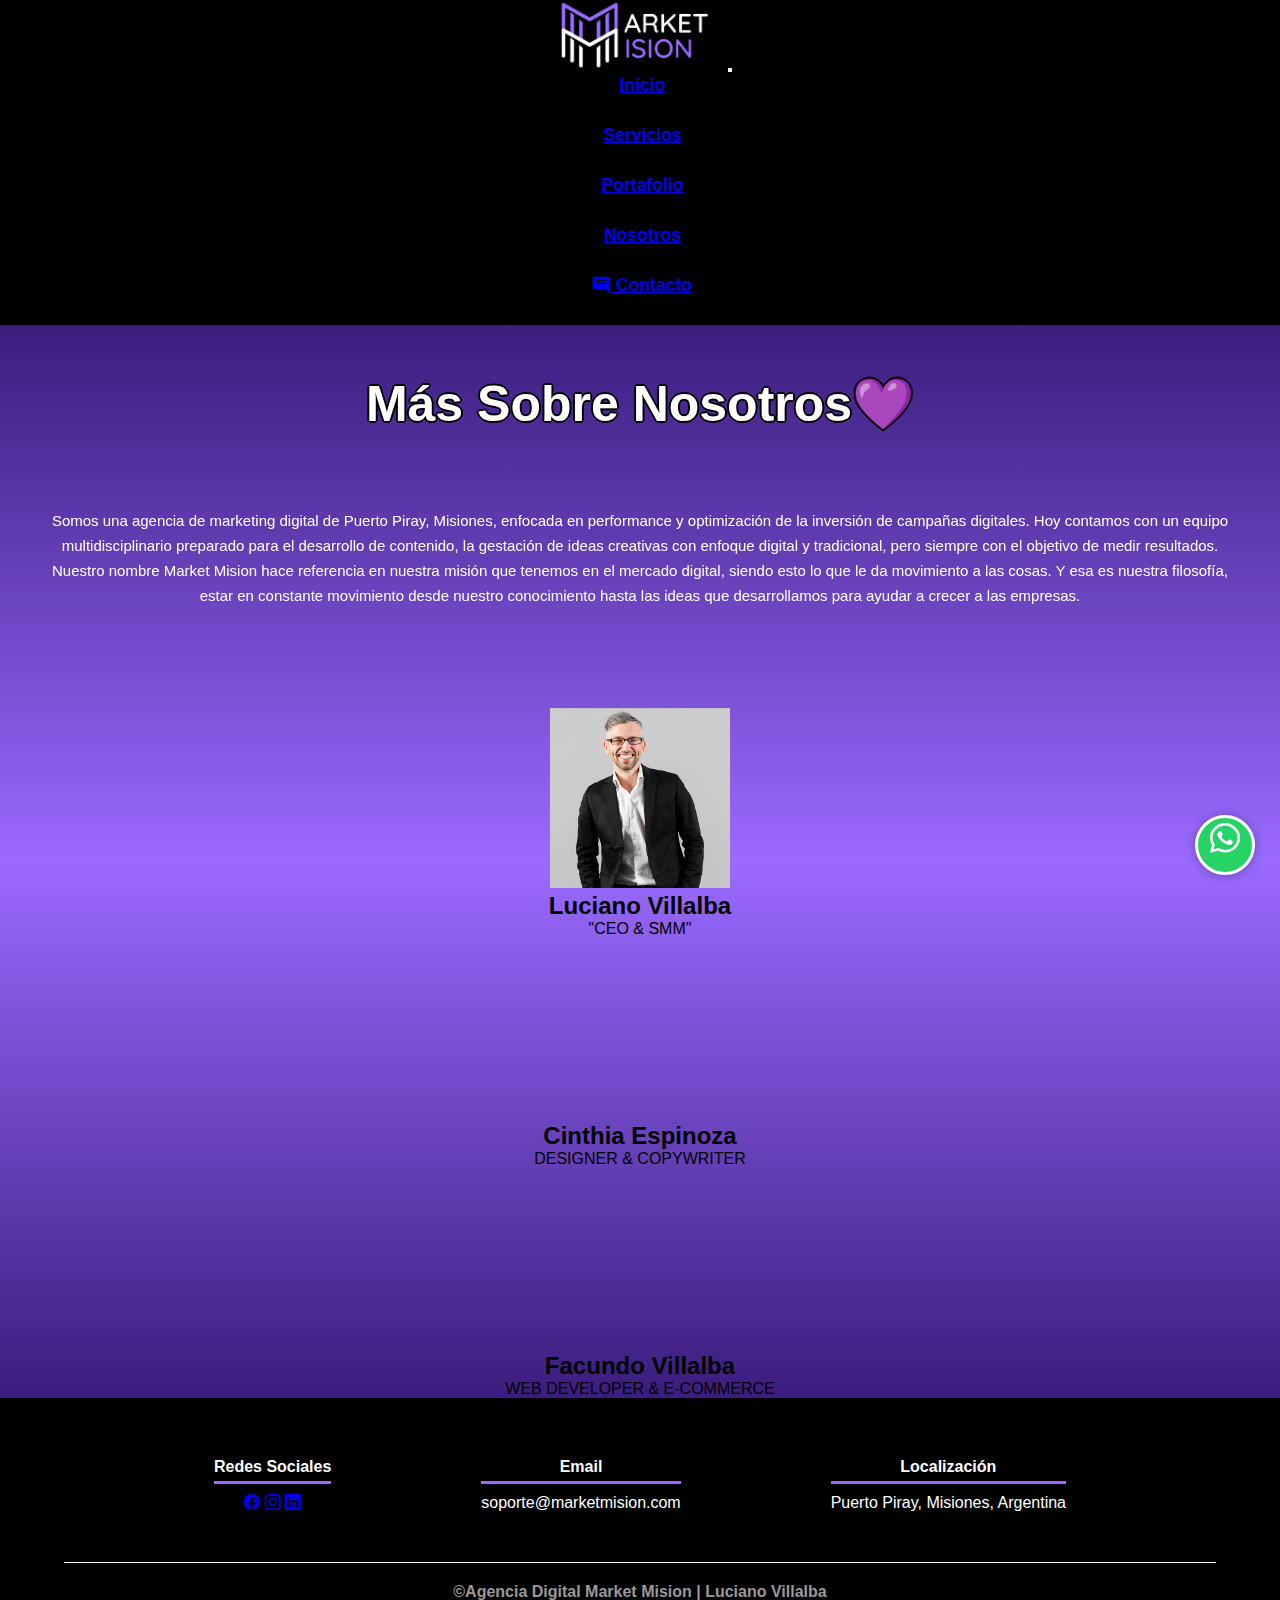
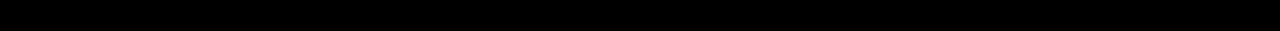
==== commit 48663173: "commit end" ====
--- a/pages/about.html
+++ b/pages/about.html
@@ -7,9 +7,10 @@
     <meta name="viewport" content="width=device-width, initial-scale=1.0">
     <link rel="shortcut icon" href="../assets/img/logo.png" type="image/x-icon">
     <link rel="stylesheet" href="../assets/css/style.css">
-    <title>Nosotros</title>
+    <title>Sobre Nosotros como Agencia de Marketing</title>
     <link href="https://cdn.jsdelivr.net/npm/bootstrap@5.2.0-beta1/dist/css/bootstrap.min.css" rel="stylesheet" integrity="sha384-0evHe/X+R7YkIZDRvuzKMRqM+OrBnVFBL6DOitfPri4tjfHxaWutUpFmBp4vmVor" crossorigin="anonymous">
     <link rel="stylesheet" href="https://cdn.jsdelivr.net/npm/bootstrap-icons@1.8.3/font/bootstrap-icons.css">
+    <link href="https://unpkg.com/aos@2.3.1/dist/aos.css" rel="stylesheet">
 </head>
 
 <body>
@@ -40,7 +41,7 @@
                 </ul>
                 <ul class="navbar-nav ms-3">
                     <li class="nav-item">
-                        <a class="nav-link text-nowrap text-white" href="contact.html">Contacto</a>
+                        <a class="btn-c nav-link text-nowrap text-white" href="contact.html"><i class="bi bi-chat-right-text-fill"></i> Contacto</a>
                     </li>
                 </ul>
             </div>
@@ -53,24 +54,24 @@
                 <h1>Más Sobre Nosotros💜</h1>
             </article>
         </section>
-        <p class="about-text">Somos una agencia de marketing digital de Puerto Piray, Misiones, enfocada en performance y optimización de la inversión de campañas digitales. Hoy contamos con un equipo multidisciplinario preparado para el desarrollo de contenido, la gestación
+        <p class="about-text" data-aos="zoom-in">Somos una agencia de marketing digital de Puerto Piray, Misiones, enfocada en performance y optimización de la inversión de campañas digitales. Hoy contamos con un equipo multidisciplinario preparado para el desarrollo de contenido, la gestación
             de ideas creativas con enfoque digital y tradicional, pero siempre con el objetivo de medir resultados. Nuestro nombre Market Mision hace referencia en nuestra misión que tenemos en el mercado digital, siendo esto lo que le da movimiento a
             las cosas. Y esa es nuestra filosofía, estar en constante movimiento desde nuestro conocimiento hasta las ideas que desarrollamos para ayudar a crecer a las empresas.</p>
 
         <div class="container marketing">
             <div class="row pb-5 text-white">
                 <div class="col-lg-4">
-                    <img class="rounded-circle" src="../assets/img/team.png" width="140" height="140">
+                    <img class="rounded-circle" src="../assets/img/team-1.jpg" width="180" height="180" data-aos="zoom-out">
                     <h2>Luciano Villalba</h2>
                     <p>"CEO & SMM"</p>
                 </div>
                 <div class="col-lg-4">
-                    <img class="rounded-circle" src="../assets/img/team.png" alt="Generic placeholder image" width="140" height="140">
+                    <img class="rounded-circle" src="../assets/img/team-2.jpg" alt="Generic placeholder image" width="180" height="180" data-aos="zoom-out">
                     <h2>Cinthia Espinoza</h2>
                     <p>DESIGNER & COPYWRITER</p>
                 </div>
                 <div class="col-lg-4">
-                    <img class="rounded-circle" src="../assets/img/team.png" alt="Generic placeholder image" width="140" height="140">
+                    <img class="rounded-circle" src="../assets/img/team-3.jpg" alt="Generic placeholder image" width="180" height="180" data-aos="zoom-out">
                     <h2>Facundo Villalba</h2>
                     <p>WEB DEVELOPER & E-COMMERCE</p>
                 </div>
@@ -84,9 +85,9 @@
                 <h4>Redes Sociales</h4>
                 <ul class="list-unstyled">
                     <li class="d-flex justify-content-evenly">
-                        <a href="#"><i class="bi bi-facebook fs-3 text-white"></i></a>
-                        <a href="#"><i class="bi bi-instagram fs-3 text-white"></i></a>
-                        <a href="#"><i class="bi bi-linkedin fs-3 text-white"></i></a>
+                        <a href="https://www.facebook.com/"><i class="bi bi-facebook fs-3 text-white"></i></a>
+                        <a href="https://www.instagram.com/"><i class="bi bi-instagram fs-3 text-white"></i></a>
+                        <a href="https://www.linkedin.com/"><i class="bi bi-linkedin fs-3 text-white"></i></a>
                     </li>
                 </ul>
             </div>
@@ -102,6 +103,10 @@
         <h3 class="titulo-copy">&copy;Agencia Digital Market Mision | Luciano Villalba</h3>
     </footer>
     <script src="https://cdn.jsdelivr.net/npm/bootstrap@5.2.0-beta1/dist/js/bootstrap.bundle.min.js" integrity="sha384-pprn3073KE6tl6bjs2QrFaJGz5/SUsLqktiwsUTF55Jfv3qYSDhgCecCxMW52nD2" crossorigin="anonymous"></script>
+    <script src="https://unpkg.com/aos@2.3.1/dist/aos.js"></script>
+    <script>
+        AOS.init();
+    </script>
 </body>
 
 </html>--- a/assets/css/style.css
+++ b/assets/css/style.css
@@ -82,26 +82,26 @@
   color: #ccc;
   text-shadow: 1px 0 0 #000, -1px 0 0 #000, 0 1px 0 #000, 0 -1px 0 #000, 1px 1px #000, -1px -1px 0 #000, 1px -1px 0 #000, -1px 1px 0 #000;
 }
-body .content-titulo article input {
-  padding: 12px;
-  border: none;
-  margin: 10px 0;
-  border-radius: 15px;
-  font-size: 15px;
-  color: #fff;
+
+body .content-titulo article a .vm{
+  margin-top: 25px;
+  font-size: 15px;
   background-color: #3b1d7d;
+  color: #fff;
   font-weight: bold;
-  cursor: pointer;
-  padding: 10px 25px;
-}
-body .content-titulo article input:hover {
+  border: 2px solid #9a6aff;            
+  border-radius: 20px;
+  padding: 10px;
+}
+
+body .content-titulo article a .vm:hover{
   background-color: #fff;
   color: #3b1d7d;
-  transition: all 0.5s;
+  transition: all .5s;
 }
 body .bg-first {
   margin-top: 100px;
-  height: 420px;
+  height: 460px;
   background: linear-gradient(#fff, #ccc, #9a6aff);
   padding: 90px 0px;
   text-align: center;
@@ -171,20 +171,38 @@
 body .bg-bs {
   background-color: #3b1d7d;
 }
-body .bg-bs input {
+body .bg-bs .bt-cont, body .bg-bs .content-titulo article .vm, body .content-titulo article .bg-bs a input {
   margin-top: 25px;
   font-size: 15px;
   background-color: #3b1d7d;
   color: #fff;
   font-weight: bold;
-  border: 2px solid #9a6aff;
+  border: 2px solid #9a6aff;            
   border-radius: 20px;
   padding: 10px;
 }
-body .bg-bs input:hover {
+body .bg-bs .bt-cont:hover, body .bg-bs .content-titulo article .vm:hover, body .content-titulo article .bg-bs a input:hover {
   background-color: #fff;
   color: #3b1d7d;
   transition: all 0.4s;
+}
+body .fondo-3 {
+  height: 400px;
+  background: linear-gradient(#3b1d7d, #684aaa, #9a6aff, #fff);
+  padding: 35px 0;
+  display: flex;
+  align-items: center;
+}
+body .fondo-3 .btn-f {
+  border: 2px solid #3b1d7d;
+  border-radius: 30px;
+  color: #3b1d7d;
+}
+body .fondo-3 .btn-f:hover {
+  background-color: #3b1d7d;
+  color: #fff;
+  border: 2px solid #fff;
+  transition: all 0.2s;
 }
 body .whatsapp {
   position: fixed;
@@ -396,150 +414,143 @@
   font-size: 16px;
   margin: 20px 0 0 0;
   color: #9e9797;
-}
-
-/* ----------- Responsive --------------- */
+}/*# sourceMappingURL=style.css.map */
+/* ----- Responsive ----- */
+
 @media screen and (max-width: 768px) {
   /* encabezado */
   .content-titulo {
-    padding: 5px 40px;
-  }
-
+      padding: 5px 40px;
+  }
   /* primer section */
-  .bg-first {
-    padding: 15px;
-  }
-  .bg-first p {
-    margin: 25px;
-  }
-
+  main .bg-first {
+      padding: 15px;
+  }
+  main .bg-first p {
+      margin: 25px;
+  }
   /* Galeria */
-  .imagen-portfolio {
-    width: 44%;
-  }
-
+  .service-body .contenedor .galeria-portfolio .imagen-portfolio {
+      width: 44%;
+  }
   /* servicios */
-  .servicio-contenedor {
-    justify-content: center;
-    flex-direction: column;
-  }
-  .servicio-contenedor .servicio-i {
-    width: 100%;
-    text-align: center;
-    font-size: 15px;
-  }
-  .servicio-contenedor .servicio-i:nth-child(1), .servicio-contenedor .servicio-i:nth-child(2) {
-    margin-bottom: 60px;
-  }
-  .servicio-contenedor .servicio-i img {
-    width: 90%;
-  }
-
+  main .about-services .contenedor .servicio-contenedor {
+      justify-content: center;
+      flex-direction: column;
+  }
+  main .about-services .contenedor .servicio-contenedor .servicio-i {
+      width: 100%;
+      text-align: center;
+      font-size: 15px;
+  }
+  main .about-services .contenedor .servicio-contenedor .servicio-i:nth-child(1),
+  main .about-services .contenedor .servicio-contenedor .servicio-i:nth-child(2) {
+      margin-bottom: 60px;
+  }
+  main .about-services .contenedor .servicio-contenedor .servicio-i img {
+      width: 90%;
+  }
   /* footer */
-  .contenedor-footer {
-    flex-direction: column;
-    border: none;
-  }
-  .contenedor-footer .content-f {
-    margin-bottom: 20px;
-    text-align: center;
-  }
-  .contenedor-footer h4 {
-    border: none;
-  }
-  .contenedor-footer p {
-    color: #ccc;
-    border-bottom: 1px solid #9a6aff;
-    padding-bottom: 20px;
-  }
-
+  footer .contenedor-footer {
+      flex-direction: column;
+      border: none;
+  }
+  footer .contenedor-footer .content-f {
+      margin-bottom: 20px;
+      text-align: center;
+  }
+  footer .contenedor-footer .content-f h4 {
+      border: none;
+  }
+  footer .contenedor-footer .content-f p {
+      color: #ccc;
+      border-bottom: 1px solid #9a6aff;
+      padding-bottom: 20px;
+  }
   .titulo-copy {
-    font-size: 15px;
-  }
-
+      font-size: 15px;
+  }
   /* ----- service -----*/
-  .cont-lg {
-    justify-content: center;
-    flex-direction: column;
-  }
-
-  .cont-serv {
-    width: 100%;
-    text-align: center;
-    font-size: 16px;
-  }
-
+  .service-body .cont-gl {
+      justify-content: center;
+      flex-direction: column;
+  }
+  .service-body .cont-gl .cont-serv {
+      width: 100%;
+      text-align: center;
+      font-size: 16px;
+  }
   /* ----- contact -----*/
-  form {
-    margin: 20px 15px;
-    padding: 50px 10px;
-  }
-  form div {
-    display: none;
-  }
-  form div img {
-    width: 50px;
-  }
-  form textarea,
-form input {
-    width: 50vw;
-    font-size: 10px;
-  }
-  form textarea [type=submit],
-form input [type=submit] {
-    width: 10vw;
-  }
-}
+  .service-body form {
+      margin: 20px 15px;
+      padding: 50px 10px;
+  }
+  .service-body form div {
+      display: none;
+  }
+  .service-body form div img {
+      width: 50px;
+  }
+  .service-body form textarea {
+      width: 50vw;
+      font-size: 10px;
+  }
+  .service-body form input {
+      width: 50vw;
+      font-size: 10px;
+  }
+  .service-body form input[type="submit"] {
+      width: 10vw;
+  }
+}
+
 @media screen and (max-width: 480px) {
   /* primer section */
   .bg-first {
-    padding: 15px 2px;
+      padding: 15px 2px;
   }
   .bg-first p {
-    margin: 5px;
-  }
-
+      margin: 5px;
+  }
   /* Galeria*/
-  .imagen-portfolio {
-    width: 95%;
-  }
-
+  .service-body .contenedor .galeria-portfolio .imagen-portfolio {
+      width: 95%;
+  }
   /* footer */
-  .contenedor-footer {
-    flex-direction: column;
-    border: none;
-  }
-  .contenedor-footer .content-f {
-    margin-bottom: 20px;
-    text-align: center;
-  }
-  .contenedor-footer .content-f h4 {
-    border: none;
-  }
-  .contenedor-footer .content-f p {
-    color: #ccc;
-    border-bottom: 1px solid #9a6aff;
-    padding-bottom: 20px;
-  }
-
-  .titulo-copy {
-    font-size: 15px;
-  }
-
+  footer .contenedor-footer {
+      flex-direction: column;
+      border: none;
+  }
+  footer .contenedor-footer .content-f {
+      margin-bottom: 20px;
+      text-align: center;
+  }
+  footer .contenedor-footer .content-f h4 {
+      border: none;
+  }
+  footer .contenedor-footer .content-f p {
+      color: #ccc;
+      border-bottom: 1px solid #9a6aff;
+      padding-bottom: 20px;
+  }
+  footer .titulo-copy {
+      font-size: 15px;
+  }
   /* ----- contact -----*/
-  form {
-    margin: 20px 15px;
-    padding: 50px 15px;
-  }
-  form form > div {
-    display: none;
-  }
-  form form > div textarea,
-form form > div input {
-    width: 20vh;
-  }
-  form form > div textarea [type=submit],
-form form > div input [type=submit] {
-    width: 20vw;
-  }
-}/*# sourceMappingURL=style.css.map */+  .service-body form {
+      margin: 20px 15px;
+      padding: 50px 15px;
+  }
+  .service-body form div {
+      display: none;
+  }
+  .service-body form textarea {
+      width: 20vh;
+  }
+  .service-body form input {
+      width: 20vh;
+  }
+  .service-body form input[type="submit"] {
+      width: 20vw;
+  }
+}